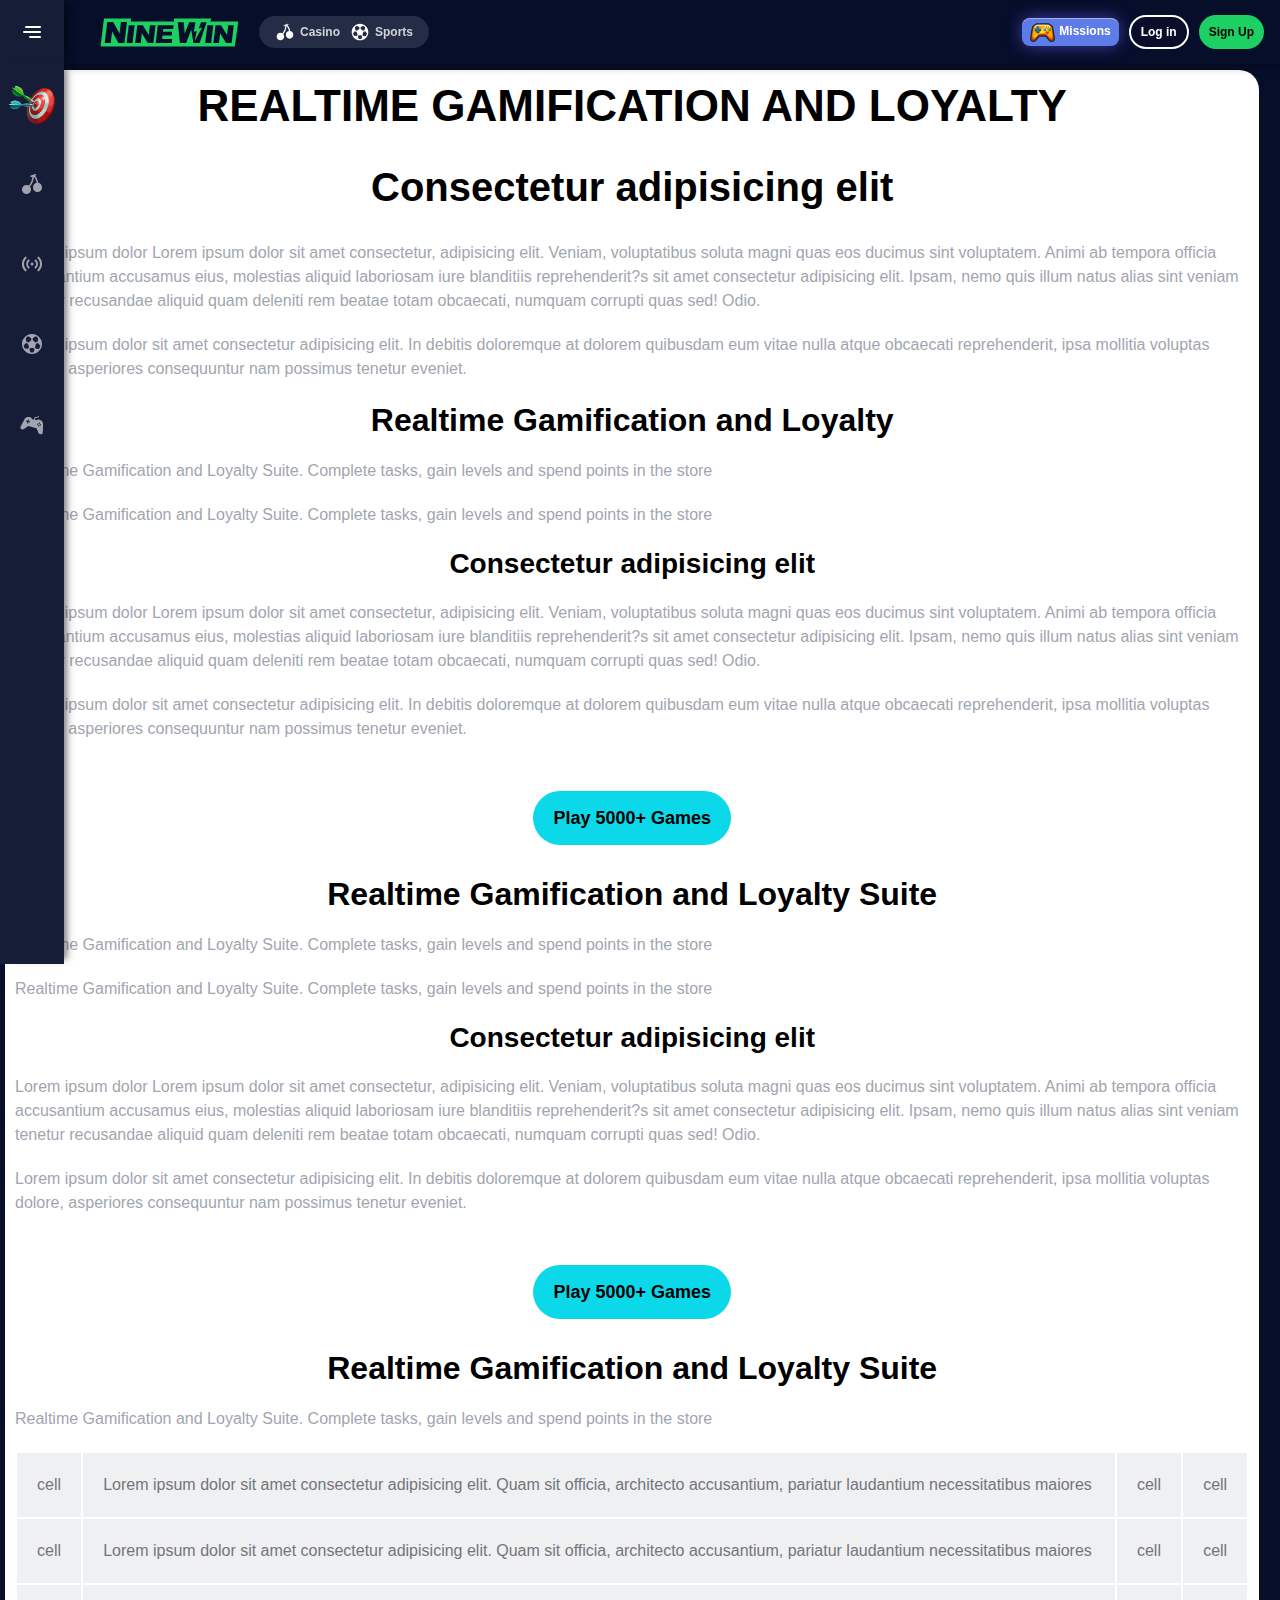
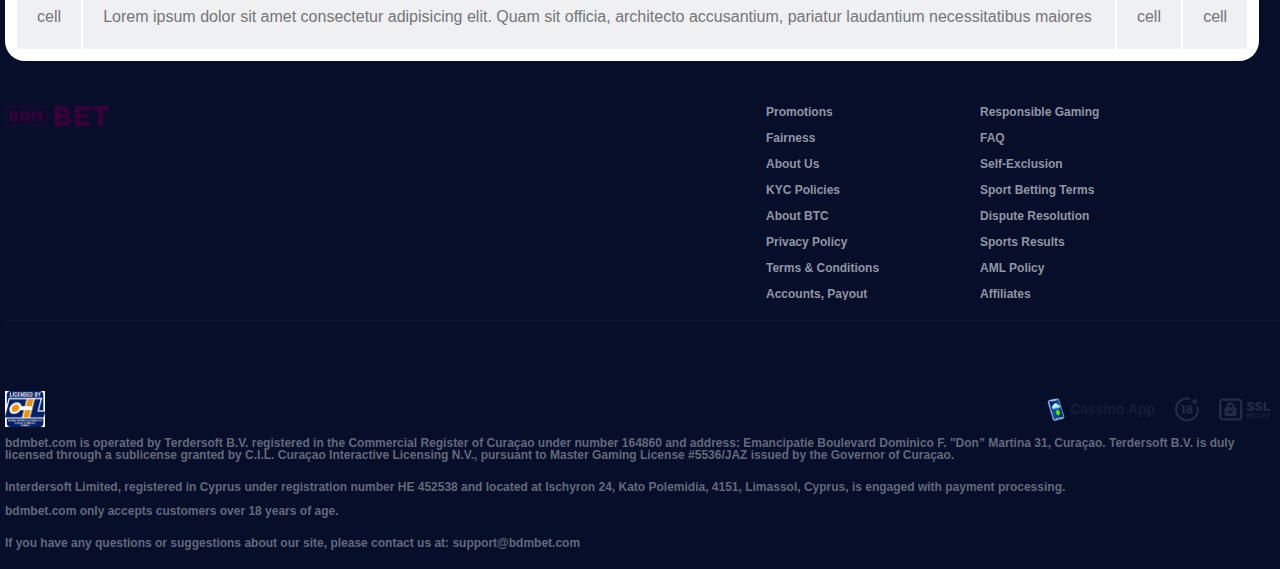
==== about.html @ 76a0ae15 "first commit" ====
<!DOCTYPE html>
<html lang="en">

<head>
    <meta charset="UTF-8">
    <meta name="viewport" content="width=device-width, initial-scale=1.0">
    <title>ninewin</title>
    <link rel="stylesheet" href="style/reset.css">
    <link rel="stylesheet" href="style/style.css">
</head>

<body>
    <header class="header">
        <div class="header__nav-sidebar" id="toggleButton">
            <svg width="24" viewBox="0 0 24 24" fill="none" xmlns="http://www.w3.org/2000/svg" class="m-icon">
                <path fill-rule="white" clip-rule="evenodd"
                    d="M5 7a1 1 0 0 1 1-1h14a1 1 0 1 1 0 2H6a1 1 0 0 1-1-1m-2 5a1 1 0 0 1 1-1h16a1 1 0 1 1 0 2H4a1 1 0 0 1-1-1m7 4a1 1 0 1 0 0 2h10a1 1 0 1 0 0-2z"
                    fill="white"></path>
            </svg>
        </div>
        <div class="header__left">
            <div class="header__logo-header">
                <a href="/"> <img src="./img/logo.svg" alt="logo" class="logo">
                    <svg width="27" height="25" viewBox="0 0 27 25" fill="none" xmlns="http://www.w3.org/2000/svg"
                        class="mob-logo">
                        <path
                            d="M4.72873 24.9984C5.78246 24.9984 6.6446 24.711 7.32387 24.1275C7.99442 23.5527 8.33406 22.8735 8.33406 22.1071C8.33406 21.7675 8.2731 21.4627 8.14247 21.184C8.01184 20.9054 7.87251 20.6789 7.71576 20.5222C7.55901 20.3567 7.38483 20.2174 7.17582 20.0955C6.97553 19.9648 6.83619 19.8865 6.75782 19.8516C6.67073 19.8168 6.60977 19.7907 6.56623 19.7732L6.69685 19.7036C6.78394 19.6513 6.89716 19.5817 7.01907 19.4684C7.14099 19.3639 7.26291 19.2333 7.38483 19.0853C7.50675 18.9372 7.61996 18.7456 7.70704 18.5018C7.79413 18.2492 7.83768 17.988 7.83768 17.718C7.83768 17.0126 7.52417 16.403 6.90586 15.8892C6.27885 15.3667 5.46025 15.1055 4.45006 15.1055H0V24.9984H4.72873ZM2.68222 22.8822V20.9053H4.51972C4.83322 20.9053 5.08578 20.9924 5.28607 21.184C5.47766 21.3756 5.58216 21.6107 5.58216 21.8894C5.58216 22.1768 5.47766 22.4119 5.28607 22.5948C5.08578 22.7864 4.83322 22.8822 4.51972 22.8822H2.68222ZM4.16268 17.2303C4.44135 17.2303 4.66776 17.3087 4.83322 17.4655C4.99869 17.6135 5.08578 17.8225 5.08578 18.0751C5.08578 18.3276 4.99869 18.5366 4.83322 18.6934C4.66776 18.8414 4.44135 18.9198 4.16268 18.9198H2.68222V17.2303H4.16268ZM12.7144 22.7341V21.0447H16.5288V18.9198H12.7144V17.3697H17.6609V15.1055H10.0322V24.9984H17.8002V22.7341H12.7144ZM18.645 15.1055V17.509H21.3969V24.9984H24.0878V17.509H26.8484V15.1055H18.645Z"
                            fill="white" />
                        <path fill-rule="evenodd" clip-rule="evenodd"
                            d="M2.73428 1H24.105C25.3939 1 26.4389 2.05372 26.4389 3.33388V10.5358C26.4389 11.816 25.3939 12.861 24.105 12.861H2.73428C1.45413 12.861 0.400391 11.816 0.400391 10.5358V3.33388C0.400391 2.05372 1.45413 1 2.73428 1Z"
                            stroke="white" stroke-width="0.719908" stroke-miterlimit="22.9256" />
                        <path
                            d="M6.07844 10.205C6.77512 10.205 7.34117 10.0135 7.79402 9.63028C8.23815 9.2471 8.46457 8.80299 8.46457 8.28919C8.46457 8.07147 8.42103 7.87117 8.33394 7.67958C8.24686 7.4967 8.15978 7.34866 8.05528 7.24415C7.95077 7.13965 7.82885 7.04387 7.69822 6.95678C7.55889 6.87841 7.4718 6.82614 7.41954 6.80001C7.36729 6.77389 7.32376 6.75647 7.28892 6.74776L7.376 6.70423C7.43696 6.6694 7.50663 6.61715 7.59371 6.54748C7.67209 6.47782 7.75048 6.39072 7.83756 6.29493C7.91594 6.19914 7.9856 6.0685 8.04656 5.90304C8.09881 5.73757 8.13365 5.57211 8.13365 5.38924C8.13365 4.91898 7.92464 4.51839 7.51534 4.17005C7.10604 3.83042 6.56611 3.65625 5.88685 3.65625H2.94336V10.205H6.07844ZM4.71991 8.8117V7.49671H5.93039C6.1394 7.49671 6.31356 7.55766 6.44419 7.67958C6.57482 7.81021 6.63578 7.96697 6.63578 8.14985C6.63578 8.34143 6.57482 8.4982 6.44419 8.62011C6.31356 8.74203 6.1394 8.8117 5.93039 8.8117H4.71991ZM5.70396 5.06703C5.88684 5.06703 6.03489 5.11929 6.14811 5.21508C6.25261 5.31958 6.31357 5.45892 6.31357 5.62438C6.31357 5.78984 6.25261 5.92918 6.14811 6.03368C6.03489 6.12948 5.88684 6.18171 5.70396 6.18171H4.71991V5.06703H5.70396ZM9.58797 3.65625V10.205H12.1134C13.1062 10.205 13.9335 9.89155 14.5867 9.26454C15.2485 8.62881 15.5707 7.85376 15.5707 6.93066C15.5707 6.00756 15.2485 5.23249 14.5954 4.60547C13.9335 3.96975 13.1062 3.65625 12.1134 3.65625H9.58797ZM12.1134 5.2499C12.6011 5.2499 13.0104 5.40666 13.3239 5.72016C13.6374 6.03367 13.7942 6.44298 13.7942 6.93066C13.7942 7.41834 13.6287 7.81891 13.2978 8.14113C12.9582 8.45464 12.5663 8.62011 12.1134 8.62011H11.3645V5.2499H12.1134ZM20.2908 8.62011L22.1195 6.32977V10.205H23.9048V3.65625H22.3111L20.2908 6.23396L18.2878 3.65625H16.6941V10.205H18.4707V6.32977L20.2908 8.62011Z"
                            fill="white" />
                    </svg>
                </a>
            </div>
            <div class="header__logo-nav">
                <ul>
                    <li><svg width="20" viewBox="0 0 24 24" fill="none" xmlns="http://www.w3.org/2000/svg"
                            class="m-icon">
                            <path
                                d="M11 17.443C11 19.96 8.985 22 6.5 22S2 19.96 2 17.443s2.015-4.557 4.5-4.557 4.5 2.04 4.5 4.557M22 15.418c0 2.517-2.015 4.557-4.5 4.557s-4.5-2.04-4.5-4.557 2.015-4.557 4.5-4.557S22 12.9 22 15.418"
                                fill="white"></path>
                            <path fill-rule="evenodd" fill="white" clip-rule="evenodd"
                                d="M12.483 3.222a.74.74 0 0 1 .623-.202c.919.133 1.684.65 2.297 1.3s1.113 1.473 1.51 2.314c.793 1.674 1.243 3.561 1.334 4.67l-1.495.126c-.075-.916-.475-2.624-1.191-4.14-.357-.754-.775-1.425-1.243-1.92a3.6 3.6 0 0 0-.531-.469c-.04 2.003-.598 3.986-1.326 5.659-.866 1.989-2.027 3.656-2.993 4.438l-.937-1.186c.702-.568 1.74-1.99 2.558-3.865.81-1.86 1.349-4.047 1.164-6.106a.77.77 0 0 1 .23-.62"
                                fill="white"></path>
                            <path fill-rule="evenodd" clip-rule="evenodd"
                                d="M16.212 2.52a.76.76 0 0 1-.475.96L11.237 5a.75.75 0 0 1-.948-.481.76.76 0 0 1 .474-.96l4.5-1.52a.75.75 0 0 1 .949.48"
                                fill="currentColor"></path>
                        </svg>Casino</li>
                    <li><svg width="20" viewBox="0 0 24 24" fill="none" xmlns="http://www.w3.org/2000/svg"
                            class="m-icon">
                            <path
                                d="M12 2C6.477 2 2 6.477 2 12s4.477 10 10 10 10-4.477 10-10S17.523 2 12 2M8.244 4.373l3.008 1.8v2.193l-2.791 2.028-2.044-.707-.587-3.534a8.5 8.5 0 0 1 2.414-1.78m-4.623 9.066 2.327-2.327 2.04.705L9.07 15.15l-.97 1.575-3.293-.194a8.45 8.45 0 0 1-1.186-3.092m6.909 6.934-1.184-2.809.963-1.567h3.372l.912 1.581-1.04 2.78a8.6 8.6 0 0 1-3.023.015m8.362-3.397-3.024-.19-.938-1.624 1.087-3.345 2.013-.696 2.312 2.52a8.5 8.5 0 0 1-1.45 3.335m-.72-10.82-.589 3.533-2.04.705-2.791-2.028V6.172l3.002-1.8a8.5 8.5 0 0 1 2.418 1.784"
                                fill="white"></path>
                        </svg>Sports</li>
                </ul>
            </div>
        </div>
        <div class="header__buttons">
            <button class="btn-miss"><img src="./img/missions-btn.png" alt="img" width="25"><a
                    href="#">Missions</a></button>
            <button class="btn-log"><a href="#">Log in</a></button>
            <button class="btn-sign"><a href="#">Sign Up</a></button>
        </div>
    </header>
    <aside>
        <nav class="menu">
            <div class="menu__img"><img src="./img/missions.png" alt="missions" width="48"></div>
            <div class="menu__img"><svg width="24" viewBox="0 0 24 24" fill="none" xmlns="http://www.w3.org/2000/svg"
                    class="m-icon">
                    <path
                        d="M11 17.443C11 19.96 8.985 22 6.5 22S2 19.96 2 17.443s2.015-4.557 4.5-4.557 4.5 2.04 4.5 4.557M22 15.418c0 2.517-2.015 4.557-4.5 4.557s-4.5-2.04-4.5-4.557 2.015-4.557 4.5-4.557S22 12.9 22 15.418"
                        fill="#A2A5AF"></path>
                    <path fill-rule="evenodd" fill="#A2A5AF" clip-rule="evenodd"
                        d="M12.483 3.222a.74.74 0 0 1 .623-.202c.919.133 1.684.65 2.297 1.3s1.113 1.473 1.51 2.314c.793 1.674 1.243 3.561 1.334 4.67l-1.495.126c-.075-.916-.475-2.624-1.191-4.14-.357-.754-.775-1.425-1.243-1.92a3.6 3.6 0 0 0-.531-.469c-.04 2.003-.598 3.986-1.326 5.659-.866 1.989-2.027 3.656-2.993 4.438l-.937-1.186c.702-.568 1.74-1.99 2.558-3.865.81-1.86 1.349-4.047 1.164-6.106a.77.77 0 0 1 .23-.62"
                        fill="#A2A5AF"></path>
                    <path fill-rule="evenodd" clip-rule="evenodd"
                        d="M16.212 2.52a.76.76 0 0 1-.475.96L11.237 5a.75.75 0 0 1-.948-.481.76.76 0 0 1 .474-.96l4.5-1.52a.75.75 0 0 1 .949.48"
                        fill="#A2A5AF"></path>
                </svg></div>
            <div class="menu__img"><svg width="24" viewBox="0 0 24 24" fill="none" xmlns="http://www.w3.org/2000/svg"
                    class="m-icon">
                    <path
                        d="M6.343 4.938a1 1 0 0 1 0 1.415 8.003 8.003 0 0 0 0 11.317 1 1 0 1 1-1.415 1.414c-3.906-3.906-3.906-10.24 0-14.146a1 1 0 0 1 1.415 0m12.731 0c3.906 3.907 3.906 10.24 0 14.146a1 1 0 0 1-1.414-1.414 8.003 8.003 0 0 0 0-11.317 1 1 0 0 1 1.414-1.415M9.31 7.812a1 1 0 0 1 0 1.414 3.92 3.92 0 0 0 0 5.544 1 1 0 1 1-1.414 1.414 5.92 5.92 0 0 1 0-8.372 1 1 0 0 1 1.414 0m6.959 0a5.92 5.92 0 0 1 0 8.372 1 1 0 0 1-1.415-1.414 3.92 3.92 0 0 0 0-5.544 1 1 0 0 1 1.415-1.414m-4.187 2.77a1.5 1.5 0 1 1 0 3 1.5 1.5 0 0 1 0-3"
                        fill="#A2A5AF"></path>
                </svg></div>
            <div class="menu__img"><svg width="24" viewBox="0 0 24 24" fill="none" xmlns="http://www.w3.org/2000/svg"
                    class="m-icon">
                    <path
                        d="M12 2C6.477 2 2 6.477 2 12s4.477 10 10 10 10-4.477 10-10S17.523 2 12 2M8.244 4.373l3.008 1.8v2.193l-2.791 2.028-2.044-.707-.587-3.534a8.5 8.5 0 0 1 2.414-1.78m-4.623 9.066 2.327-2.327 2.04.705L9.07 15.15l-.97 1.575-3.293-.194a8.45 8.45 0 0 1-1.186-3.092m6.909 6.934-1.184-2.809.963-1.567h3.372l.912 1.581-1.04 2.78a8.6 8.6 0 0 1-3.023.015m8.362-3.397-3.024-.19-.938-1.624 1.087-3.345 2.013-.696 2.312 2.52a8.5 8.5 0 0 1-1.45 3.335m-.72-10.82-.589 3.533-2.04.705-2.791-2.028V6.172l3.002-1.8a8.5 8.5 0 0 1 2.418 1.784"
                        fill="#A2A5AF"></path>
                </svg></div>
            <div class="menu__img"><svg width="24" viewBox="0 0 24 24" fill="none" xmlns="http://www.w3.org/2000/svg"
                    class="m-icon">
                    <path fill-rule="evenodd" clip-rule="evenodd"
                        d="M4.08 7.958c-1.184 2.18-2.292 4.412-3.43 6.626a1.97 1.97 0 0 0-.114 1.545c.134.346.367.643.67.857a2.4 2.4 0 0 0 1.079.444 2.68 2.68 0 0 0 2.048-.56l3.923-2.922 8.282 2.22 1.906 4.482a2.68 2.68 0 0 0 1.493 1.51c.367.147.764.2 1.157.155.37-.036.724-.176 1.018-.404a2.02 2.02 0 0 0 .669-1.42c.146-2.49.279-4.973.336-7.466a5.83 5.83 0 0 0-.815-3.458 4.37 4.37 0 0 0-2.602-1.93 4.1 4.1 0 0 0-1.824-.066 4.4 4.4 0 0 0-1.675.66l-1.398-.374.375-1.398c.076-.267.252-.494.492-.633a1 1 0 0 1 .784-.112 1.93 1.93 0 0 0 1.483-.19c.434-.25.758-.655.903-1.135a.46.46 0 1 0-.88-.236 1.07 1.07 0 0 1-1.313.758 1.97 1.97 0 0 0-2.402 1.387l-.389 1.45-1.408-.378a4.4 4.4 0 0 0-1.12-1.41 4.1 4.1 0 0 0-1.613-.853 4.4 4.4 0 0 0-3.187.255A5.9 5.9 0 0 0 4.08 7.958m3.244 1.89L6.288 9.57a.536.536 0 0 1 .278-1.035l1.035.277.278-1.035a.514.514 0 0 1 .616-.356.525.525 0 0 1 .377.622L8.595 9.08l1.035.277a.536.536 0 0 1-.277 1.035l-1.035-.277-.278 1.035a.525.525 0 0 1-.638.351.514.514 0 0 1-.356-.617zm10.218 2.904a.675.675 0 1 1 .37-1.298.675.675 0 0 1-.37 1.298m2.165-.13a.675.675 0 1 1 1.3.37.675.675 0 0 1-1.3-.37m-1.195 1.81a.686.686 0 1 1 .355-1.324.686.686 0 0 1-.355 1.324m.206-3.418a.686.686 0 1 1 1.325.355.686.686 0 0 1-1.325-.355"
                        fill="#A2A5AF"></path>
                </svg></div>
        </nav>
        <div class="wrapper">
            <div class="burgermenu">
                <nav class="burger-list">
                    <div class="smart-box">
                        <button class="smart-item">
                            <img src="./img/menu/tournaments.webp" alt="img" class="smart-item-img">
                            Tournaments
                        </button>
                        <button class="smart-item">
                            <img src="./img/menu/loyalty.webp" alt="img" class="smart-item-img">
                            Loyalty
                        </button>
                        <button class="smart-item">
                            <img src="./img/menu/cashback.webp" alt="img" class="smart-item-img">
                            Cashback
                        </button>
                        <button class="smart-item">
                            <img src="./img/menu/wheel.webp" alt="img" class="smart-item-img">
                            Wheel
                        </button>
                        <button class="smart-item">
                            <img src="./img/menu/vipclub.webp" alt="img" class="smart-item-img">
                            VIP club
                        </button>
                        <button class="smart-item">
                            <img src="./img/menu/promotions.webp" alt="img" class="smart-item-img">
                            Promotions
                        </button>
                    </div>
                    <div class="title-box">
                        <div class="title-box__item">
                            <svg width="24" viewBox="0 0 24 24" fill="none" xmlns="http://www.w3.org/2000/svg"
                                class="m-icon">
                                <path
                                    d="M11 17.443C11 19.96 8.985 22 6.5 22S2 19.96 2 17.443s2.015-4.557 4.5-4.557 4.5 2.04 4.5 4.557M22 15.418c0 2.517-2.015 4.557-4.5 4.557s-4.5-2.04-4.5-4.557 2.015-4.557 4.5-4.557S22 12.9 22 15.418"
                                    fill="#A2A5AF"></path>
                                <path fill-rule="evenodd" fill="#A2A5AF" clip-rule="evenodd"
                                    d="M12.483 3.222a.74.74 0 0 1 .623-.202c.919.133 1.684.65 2.297 1.3s1.113 1.473 1.51 2.314c.793 1.674 1.243 3.561 1.334 4.67l-1.495.126c-.075-.916-.475-2.624-1.191-4.14-.357-.754-.775-1.425-1.243-1.92a3.6 3.6 0 0 0-.531-.469c-.04 2.003-.598 3.986-1.326 5.659-.866 1.989-2.027 3.656-2.993 4.438l-.937-1.186c.702-.568 1.74-1.99 2.558-3.865.81-1.86 1.349-4.047 1.164-6.106a.77.77 0 0 1 .23-.62"
                                    fill="#A2A5AF"></path>
                                <path fill-rule="evenodd" clip-rule="evenodd"
                                    d="M16.212 2.52a.76.76 0 0 1-.475.96L11.237 5a.75.75 0 0 1-.948-.481.76.76 0 0 1 .474-.96l4.5-1.52a.75.75 0 0 1 .949.48"
                                    fill="#A2A5AF"></path>
                            </svg>
                            <p>Casino</p>
                        </div>
                        <div class="title-box__item">
                            <svg width="24" viewBox="0 0 24 24" fill="none" xmlns="http://www.w3.org/2000/svg"
                                class="m-icon">
                                <path
                                    d="M6.343 4.938a1 1 0 0 1 0 1.415 8.003 8.003 0 0 0 0 11.317 1 1 0 1 1-1.415 1.414c-3.906-3.906-3.906-10.24 0-14.146a1 1 0 0 1 1.415 0m12.731 0c3.906 3.907 3.906 10.24 0 14.146a1 1 0 0 1-1.414-1.414 8.003 8.003 0 0 0 0-11.317 1 1 0 0 1 1.414-1.415M9.31 7.812a1 1 0 0 1 0 1.414 3.92 3.92 0 0 0 0 5.544 1 1 0 1 1-1.414 1.414 5.92 5.92 0 0 1 0-8.372 1 1 0 0 1 1.414 0m6.959 0a5.92 5.92 0 0 1 0 8.372 1 1 0 0 1-1.415-1.414 3.92 3.92 0 0 0 0-5.544 1 1 0 0 1 1.415-1.414m-4.187 2.77a1.5 1.5 0 1 1 0 3 1.5 1.5 0 0 1 0-3"
                                    fill="#A2A5AF"></path>
                            </svg>
                            <p>Live Casino</p>
                        </div>
                        <div class="title-box__item">
                            <svg width="24" viewBox="0 0 24 24" fill="none" xmlns="http://www.w3.org/2000/svg"
                                class="m-icon">
                                <path
                                    d="M12 2C6.477 2 2 6.477 2 12s4.477 10 10 10 10-4.477 10-10S17.523 2 12 2M8.244 4.373l3.008 1.8v2.193l-2.791 2.028-2.044-.707-.587-3.534a8.5 8.5 0 0 1 2.414-1.78m-4.623 9.066 2.327-2.327 2.04.705L9.07 15.15l-.97 1.575-3.293-.194a8.45 8.45 0 0 1-1.186-3.092m6.909 6.934-1.184-2.809.963-1.567h3.372l.912 1.581-1.04 2.78a8.6 8.6 0 0 1-3.023.015m8.362-3.397-3.024-.19-.938-1.624 1.087-3.345 2.013-.696 2.312 2.52a8.5 8.5 0 0 1-1.45 3.335m-.72-10.82-.589 3.533-2.04.705-2.791-2.028V6.172l3.002-1.8a8.5 8.5 0 0 1 2.418 1.784"
                                    fill="#A2A5AF"></path>
                            </svg>
                            <p>Sports</p>
                        </div>
                        <div class="title-box__item">
                            <svg width="24" viewBox="0 0 24 24" fill="none" xmlns="http://www.w3.org/2000/svg"
                                class="m-icon">
                                <path fill-rule="evenodd" clip-rule="evenodd"
                                    d="M4.08 7.958c-1.184 2.18-2.292 4.412-3.43 6.626a1.97 1.97 0 0 0-.114 1.545c.134.346.367.643.67.857a2.4 2.4 0 0 0 1.079.444 2.68 2.68 0 0 0 2.048-.56l3.923-2.922 8.282 2.22 1.906 4.482a2.68 2.68 0 0 0 1.493 1.51c.367.147.764.2 1.157.155.37-.036.724-.176 1.018-.404a2.02 2.02 0 0 0 .669-1.42c.146-2.49.279-4.973.336-7.466a5.83 5.83 0 0 0-.815-3.458 4.37 4.37 0 0 0-2.602-1.93 4.1 4.1 0 0 0-1.824-.066 4.4 4.4 0 0 0-1.675.66l-1.398-.374.375-1.398c.076-.267.252-.494.492-.633a1 1 0 0 1 .784-.112 1.93 1.93 0 0 0 1.483-.19c.434-.25.758-.655.903-1.135a.46.46 0 1 0-.88-.236 1.07 1.07 0 0 1-1.313.758 1.97 1.97 0 0 0-2.402 1.387l-.389 1.45-1.408-.378a4.4 4.4 0 0 0-1.12-1.41 4.1 4.1 0 0 0-1.613-.853 4.4 4.4 0 0 0-3.187.255A5.9 5.9 0 0 0 4.08 7.958m3.244 1.89L6.288 9.57a.536.536 0 0 1 .278-1.035l1.035.277.278-1.035a.514.514 0 0 1 .616-.356.525.525 0 0 1 .377.622L8.595 9.08l1.035.277a.536.536 0 0 1-.277 1.035l-1.035-.277-.278 1.035a.525.525 0 0 1-.638.351.514.514 0 0 1-.356-.617zm10.218 2.904a.675.675 0 1 1 .37-1.298.675.675 0 0 1-.37 1.298m2.165-.13a.675.675 0 1 1 1.3.37.675.675 0 0 1-1.3-.37m-1.195 1.81a.686.686 0 1 1 .355-1.324.686.686 0 0 1-.355 1.324m.206-3.418a.686.686 0 1 1 1.325.355.686.686 0 0 1-1.325-.355"
                                    fill="#A2A5AF"></path>
                            </svg>
                            <p>Esports</p>
                        </div>
                        <button class="burger-list__button">
                            <svg width='22' viewBox="0 0 24 24" fill="none" xmlns="http://www.w3.org/2000/svg"
                                class="m-icon">
                                <path
                                    d="M12 18.75a.75.75 0 1 0 0 1.5.75.75 0 0 0 0-1.5m5.5-8.5v-1a5.5 5.5 0 1 0-11 0v1H9a1 1 0 0 1 1 1v4a1 1 0 0 1-1 1H6.5v.25a2.25 2.25 0 0 0 2.096 2.245l.154.005h1.128a2.251 2.251 0 1 1 0 1.5H8.75a3.75 3.75 0 0 1-3.745-3.55L5 16.5V9.25a7 7 0 0 1 14 0v5a2 2 0 0 1-1.85 1.994l-.15.006h-2a1 1 0 0 1-.993-.883L14 15.25v-4a1 1 0 0 1 .883-.993L15 10.25zm-9 1.5h-2v3h2zm9 0h-2v3H17a.5.5 0 0 0 .492-.41l.008-.09z"
                                    fill="white"></path>
                            </svg>
                            Support
                        </button>
                </nav>
            </div>
            </nav>
        </div>
        </div>
    </aside>
    <main>
        <div class="wrapper-section">
            <section class="text about-section">
                <div class="text__box text-about">
                    <h1 class="text__title-h1">Realtime Gamification and Loyalty </h1>
                    <h2 class="text__title-h2">Consectetur adipisicing elit</h2>
                    <p>Lorem ipsum dolor Lorem ipsum dolor sit amet consectetur, adipisicing elit. Veniam, voluptatibus
                        soluta magni quas eos ducimus sint voluptatem. Animi ab tempora officia accusantium accusamus
                        eius, molestias aliquid laboriosam iure blanditiis reprehenderit?s sit amet consectetur
                        adipisicing elit. Ipsam, nemo quis illum natus alias sint veniam tenetur recusandae aliquid quam
                        deleniti rem beatae totam obcaecati, numquam corrupti quas sed! Odio.</p>
                    <p>Lorem ipsum dolor sit amet consectetur adipisicing elit. In debitis doloremque at dolorem
                        quibusdam eum vitae nulla atque obcaecati reprehenderit, ipsa mollitia voluptas dolore,
                        asperiores consequuntur nam possimus tenetur eveniet.</p>
                </div>
                <div class="text__box">
                    <h3 class="text__title-h3">Realtime Gamification and Loyalty </h3>
                    <p>Realtime Gamification and Loyalty Suite. Complete tasks, gain levels and spend points in the
                        store</p>
                    <p>Realtime Gamification and Loyalty Suite. Complete tasks, gain levels and spend points in the
                        store</p>
                    <h4 class="text__title-h4">Consectetur adipisicing elit</h4>
                    <p>Lorem ipsum dolor Lorem ipsum dolor sit amet consectetur, adipisicing elit. Veniam, voluptatibus
                        soluta magni quas eos ducimus sint voluptatem. Animi ab tempora officia accusantium accusamus
                        eius, molestias aliquid laboriosam iure blanditiis reprehenderit?s sit amet consectetur
                        adipisicing elit. Ipsam, nemo quis illum natus alias sint veniam tenetur recusandae aliquid quam
                        deleniti rem beatae totam obcaecati, numquam corrupti quas sed! Odio.</p>
                    <p>Lorem ipsum dolor sit amet consectetur adipisicing elit. In debitis doloremque at dolorem
                        quibusdam eum vitae nulla atque obcaecati reprehenderit, ipsa mollitia voluptas dolore,
                        asperiores consequuntur nam possimus tenetur eveniet.</p>
                    <div class="banner__box-btn ">
                        <button class="banner-btn slot-btn">Play 5000+ games</button>
                    </div>
                </div>
                <div class="text__box">
                    <h3 class="text__title-h3">Realtime Gamification and Loyalty Suite</h3>
                    <p>Realtime Gamification and Loyalty Suite. Complete tasks, gain levels and spend points in the
                        store</p>
                    <p>Realtime Gamification and Loyalty Suite. Complete tasks, gain levels and spend points in the
                        store</p>
                    <h4 class="text__title-h4">Consectetur adipisicing elit</h4>
                    <p>Lorem ipsum dolor Lorem ipsum dolor sit amet consectetur, adipisicing elit. Veniam, voluptatibus
                        soluta magni quas eos ducimus sint voluptatem. Animi ab tempora officia accusantium accusamus
                        eius, molestias aliquid laboriosam iure blanditiis reprehenderit?s sit amet consectetur
                        adipisicing elit. Ipsam, nemo quis illum natus alias sint veniam tenetur recusandae aliquid quam
                        deleniti rem beatae totam obcaecati, numquam corrupti quas sed! Odio.</p>
                    <p>Lorem ipsum dolor sit amet consectetur adipisicing elit. In debitis doloremque at dolorem
                        quibusdam eum vitae nulla atque obcaecati reprehenderit, ipsa mollitia voluptas dolore,
                        asperiores consequuntur nam possimus tenetur eveniet.</p>
                    <div class="banner__box-btn ">
                        <button class="banner-btn slot-btn">Play 5000+ games</button>
                    </div>
                    <div class="text__table">
                        <h3 class="text__title-h3">Realtime Gamification and Loyalty Suite</h3>
                        <p>Realtime Gamification and Loyalty Suite. Complete tasks, gain levels and spend points in the
                            store</p>
                        <div class="table-wrapper">
                            <table>
                                <tr>
                                    <td>cell</td>
                                    <td>Lorem ipsum dolor sit amet consectetur adipisicing elit. Quam sit officia,
                                        architecto accusantium, pariatur laudantium necessitatibus maiores </td>
                                    <td>cell</td>
                                    <td>cell</td>
                                </tr>
                                <tr>
                                    <td>cell</td>
                                    <td>Lorem ipsum dolor sit amet consectetur adipisicing elit. Quam sit officia,
                                        architecto accusantium, pariatur laudantium necessitatibus maiores </td>
                                    <td>cell</td>
                                    <td>cell</td>
                                </tr>
                                <tr>
                                    <td>cell</td>
                                    <td>Lorem ipsum dolor sit amet consectetur adipisicing elit. Quam sit officia,
                                        architecto accusantium, pariatur laudantium necessitatibus maiores </td>
                                    <td>cell</td>
                                    <td>cell</td>
                                </tr>
                            </table>
                        </div>
                    </div>
                </div>
            </section>
        </div>
    </main>
    <footer class="footer">
        <div class="footer__bottom">
            <div class="footer-social">
                <svg width="104" height="20" viewBox="0 0 104 20" fill="none" xmlns="http://www.w3.org/2000/svg">
                    <path
                        d="M12.7849 11.4498L12.7902 11.4621L12.796 11.4741C12.8833 11.6566 12.9335 11.8794 12.9335 12.1279C12.9335 12.6926 12.6954 13.2045 12.1237 13.6952C11.577 14.1645 10.8474 14.4237 9.88942 14.4237H5.67803V5.61882H9.59079C10.5303 5.61882 11.2067 5.85587 11.6961 6.25844C12.2119 6.6963 12.4176 7.13945 12.4176 7.63096C12.4176 7.83374 12.3871 8.02277 12.3239 8.19323C12.2489 8.39594 12.1763 8.52199 12.1188 8.5954C11.9819 8.74524 11.8902 8.84502 11.804 8.92126C11.7632 8.9573 11.7255 8.98607 11.6945 9.00697C11.6615 9.02912 11.6452 9.03633 11.6471 9.03551L11.5902 9.05975L11.5387 9.09391L11.4166 9.17494L10.2603 9.9418L11.5772 10.3785C11.5771 10.3785 11.58 10.3795 11.5859 10.3817C11.5916 10.3839 11.5993 10.3869 11.6087 10.3908C11.6275 10.3987 11.6516 10.4095 11.6791 10.4232L11.7219 10.4445L11.7595 10.457C11.7615 10.458 11.7813 10.4667 11.8233 10.49C11.8769 10.5198 11.9497 10.564 12.041 10.6245L12.0492 10.63L12.0576 10.6352C12.223 10.738 12.3599 10.8522 12.4945 10.9861C12.5815 11.0726 12.6874 11.2233 12.7849 11.4498ZM7.09667 12.9247V13.5999H7.77189H9.67224C10.1236 13.5999 10.5693 13.4606 10.919 13.1359L10.9275 13.128L10.9357 13.1198C11.2566 12.8006 11.4469 12.389 11.4469 11.9119C11.4469 11.4165 11.2529 11.0195 10.9357 10.7039L10.9275 10.6957L10.919 10.6878C10.5693 10.3631 10.1235 10.2238 9.67224 10.2238H7.77189H7.09667V10.899V12.9247ZM10.4742 6.88222L10.4647 6.87271L10.4547 6.86358C10.1143 6.55095 9.69755 6.45609 9.30574 6.45609H7.77189H7.09667V7.13131V8.85987V9.53509H7.77189H9.30574C9.7249 9.53509 10.1168 9.41288 10.4329 9.14683L10.4543 9.12875L10.4742 9.10895C10.765 8.81967 10.9311 8.43116 10.9311 7.99561C10.9311 7.56009 10.765 7.17153 10.4742 6.88222ZM22.695 6.90064L22.695 6.90066L22.6984 6.90387C23.5822 7.74799 24.0233 8.7731 24.0233 10.0213C24.0233 11.2671 23.5837 12.2933 22.6983 13.1521C21.8045 13.993 20.6869 14.4237 19.2961 14.4237H16.0349V5.61882H19.2961C20.7036 5.61882 21.8177 6.05114 22.695 6.90064ZM17.4536 12.6411V13.3163H18.1288H19.2961C20.197 13.3163 20.9746 12.9872 21.612 12.3698C22.2641 11.7382 22.5911 10.9398 22.5911 10.0213C22.5911 9.1083 22.2906 8.29367 21.6591 7.66546C21.0292 7.03872 20.2264 6.73967 19.2961 6.73967H18.1288H17.4536V7.41489V12.6411ZM28.5299 9.07594V14.4237H27.1112V5.61882H28.5915L31.5244 9.35763L32.0556 10.0349L32.5869 9.35763L35.5197 5.61882H37V14.4237H35.5814V9.07594V7.1502L34.3788 8.65428L32.0556 11.5598L29.7325 8.65428L28.5299 7.15021V9.07594Z"
                        fill="#37003C" stroke="#37003C" stroke-width="1.35044" />
                    <path
                        d="M65.8139 12.2902L65.1993 12.5697C65.4168 13.0481 65.5324 13.5604 65.5324 14.1403C65.5324 15.4753 64.9545 16.6615 63.7065 17.7316C62.4776 18.7721 60.89 19.326 58.8777 19.326H49.9426V0.67644H58.3076C60.2547 0.67644 61.758 1.17166 62.8702 2.09969L62.8702 2.0997L62.8735 2.10243C64.0033 3.03305 64.5143 4.09339 64.5143 5.28144C64.5143 5.76602 64.4436 6.19615 64.287 6.60793L64.2841 6.61548L64.2814 6.6231C64.1179 7.08608 63.9488 7.4014 63.7702 7.60719C63.5233 7.89159 63.3004 8.12436 63.0862 8.31378C62.8951 8.48277 62.712 8.60381 62.5542 8.70115L62.3098 8.82275L60.9996 9.4745L62.3457 10.0484C62.379 10.0626 62.4122 10.0758 62.4399 10.0867C62.4468 10.0894 62.4533 10.0919 62.4597 10.0944C62.4814 10.103 62.501 10.1107 62.5225 10.1193C62.5751 10.1405 62.6291 10.1637 62.6898 10.1939L62.7106 10.2042L62.732 10.2131C62.8395 10.2576 63.0982 10.394 63.4993 10.6468C63.8709 10.8809 64.1924 11.1315 64.4729 11.4221L64.4728 11.4222L64.4826 11.4319C64.713 11.6612 64.9575 12.038 65.1993 12.5697L65.8139 12.2902ZM54.0488 15.7203V16.3955H54.7241H58.4433C59.2165 16.3955 59.9277 16.1635 60.4722 15.6265C61.0164 15.1172 61.2904 14.4657 61.2904 13.7082C61.2904 12.9615 61.0146 12.311 60.4722 11.8033C59.9277 11.2664 59.2165 11.0343 58.4433 11.0343H54.7241H54.0488V11.7095V15.7203ZM59.5612 4.26646L59.556 4.26151L59.5507 4.25667C59.0561 3.80397 58.4294 3.62039 57.7375 3.62039H54.7241H54.0488V4.29561V7.71221V8.38743H54.7241H57.7375C58.4436 8.38743 59.0647 8.18249 59.5507 7.73764C60.0535 7.27747 60.2723 6.66514 60.2723 5.99717C60.2723 5.32009 60.0481 4.73149 59.5612 4.26646ZM74.4233 15.4233V16.0985H75.0985H84.753V19.326H70.317V0.67644H84.4816V3.90397H75.0985H74.4233V4.57919V7.71221V8.38743H75.0985H82.174V11.3314H75.0985H74.4233V12.0066V15.4233ZM93.4334 4.86281V4.18759H92.7582H87.8274V0.67644H103.132V4.18759H98.2013H97.5261V4.86281V19.326H93.4334V4.86281Z"
                        fill="#37003C" stroke="#37003C" stroke-width="1.35044" />
                    <path fill-rule="evenodd" clip-rule="evenodd"
                        d="M4.67697 0.824951H38.001C39.9963 0.824951 41.6252 2.44551 41.6252 4.44416V15.6123C41.6252 17.5974 39.9963 19.218 38.001 19.218H4.67697C2.68161 19.218 1.05273 17.5974 1.05273 15.6123V4.44416C1.05273 2.44551 2.68161 0.824951 4.67697 0.824951Z"
                        stroke="#37003C" stroke-width="0.837272" stroke-miterlimit="22.9256" />
                </svg>
                <!-- <div class="link">
                    <p>Follow us</p>
                    <div class="icon">
                        <button><img src="./img/icon/social/fb.svg" alt="fb" width="16.67"></button>
                        <button><img src="./img/icon/social/inst.svg" alt="inst" width="16.67"></button>
                        <button><img src="./img/icon/social/telegram.svg" alt="teleg" width="16.67"></button>
                        <button><img src="./img/icon/social/x.svg" alt="x" width="16.67"></button>
                    </div>
                </div> -->
            </div>
            <div class="footer-link">
                <a href="#">Promotions</a>
                <a href="#">Responsible Gaming</a>
                <a href="#">Fairness </a>
                <a href="#">FAQ</a>
                <a href="about.html">About Us</a>
                <a href="#">Self-Exclusion</a>
                <a href="#">KYC Policies</a>
                <a href="#">Sport Betting Terms</a>
                <a href="#">About BTC</a>
                <a href="#">Dispute Resolution</a>
                <a href="#">Privacy Policy</a>
                <a href="#">Sports Results</a>
                <a href="#">Terms & Conditions</a>
                <a href="#">AML Policy</a>
                <a href="#">Accounts, Payout</a>
                <a href="#">Affiliates</a>
            </div>
        </div>
        <hr>
        <div class="footer__top">
            <div class="footer__top-img">
                <img src="./img/footer/curacao-cil.jpg" alt="img" width="40" height="36">
                <div class="app">
                    <div>
                        <img src="./img/footer/appButton-icon.png" alt="img" width="28">
                        <p>Cassino App</p>
                    </div>
                    <svg width="24" height="25" viewBox="0 0 24 25" fill="none" xmlns="http://www.w3.org/2000/svg">
                        <path
                            d="M21.3729 9.32544C21.7185 10.3453 21.8937 11.412 21.8937 12.5C21.8937 17.9553 17.4554 22.3935 12 22.3935C6.54463 22.3935 2.10625 17.9553 2.10625 12.5C2.10625 7.04457 6.54455 2.60645 12 2.60645C13.0881 2.60645 14.1548 2.7816 15.1746 3.1273V0.925611C14.1445 0.643257 13.0807 0.5 12 0.5C5.38323 0.5 0 5.88319 0 12.5C0 19.1168 5.38323 24.5 12 24.5C18.6168 24.5 24 19.1168 24 12.5C24 11.4194 23.8568 10.3555 23.5745 9.32544H21.3729Z"
                            fill="#252C45" />
                        <path fill-rule="evenodd" clip-rule="evenodd"
                            d="M16.3503 12.1356C16.9884 11.7875 17.3713 11.1609 17.3713 10.4531C17.3713 9.11873 16.2458 8.2717 14.4589 8.2717C12.6952 8.2717 11.558 9.09545 11.558 10.3951C11.558 11.1029 11.9989 11.7526 12.6835 12.1356C11.7437 12.5068 11.1403 13.2959 11.1403 14.2243C11.1403 15.663 12.4399 16.5797 14.4705 16.5797C16.501 16.5797 17.8006 15.6514 17.8006 14.1894C17.8006 13.2843 17.2436 12.5068 16.3503 12.1356ZM14.4705 15.083C13.577 15.083 13.0896 14.7001 13.0896 14.0154C13.0896 13.3424 13.577 12.9594 14.4705 12.9594C15.3639 12.9594 15.8629 13.3425 15.8629 14.0154C15.8629 14.7117 15.3639 15.083 14.4705 15.083ZM14.4705 11.4742C13.7163 11.4742 13.2986 11.1494 13.2986 10.5691C13.2986 9.9659 13.7162 9.62934 14.4705 9.62934C15.2247 9.62934 15.6424 9.9659 15.6424 10.5691C15.6424 11.1494 15.2247 11.4742 14.4705 11.4742Z"
                            fill="#252C45" />
                        <path d="M7.54498 10.0117V16.4865H9.61042V8.35243H6.04818V10.0117H7.54498Z" fill="#252C45" />
                        <path
                            d="M20.642 1.41146V3.69793H22.9283V5.34195H20.642V7.62835H18.9978V5.34195H16.725V3.69793H18.9978V1.41146H20.642Z"
                            fill="#252C45" />
                    </svg>
                    <svg width="51" height="23" viewBox="0 0 51 23" fill="none" xmlns="http://www.w3.org/2000/svg">
                        <path fill-rule="evenodd" clip-rule="evenodd"
                            d="M5.46978 10.9713C5.46978 9.99925 6.27095 9.21127 7.25925 9.21127H7.39683C7.39683 8.31962 7.50649 7.16586 8.07545 6.20605C8.70168 5.14961 9.80154 4.46619 11.41 4.46619C13.0124 4.46619 14.1302 5.14249 14.7886 6.17807C15.3968 7.13469 15.5456 8.28946 15.5456 9.21127H15.6832C16.6715 9.21127 17.4727 9.99925 17.4727 10.9713V16.3052C17.4727 17.2772 16.6715 18.0652 15.6832 18.0652H7.25925C6.27095 18.0652 5.46978 17.2772 5.46978 16.3052V10.9713ZM13.3983 9.21127H9.54419C9.5442 8.42607 9.65462 7.7353 9.93056 7.26979C10.1492 6.90089 10.5191 6.57819 11.41 6.57819C12.3069 6.57819 12.7201 6.90801 12.9678 7.29777C13.2658 7.76648 13.3983 8.45622 13.3983 9.21127ZM14.3636 12.0358L13.8369 11.5291C13.7647 11.4596 13.677 11.4248 13.5737 11.4248C13.4705 11.4248 13.3825 11.4596 13.3104 11.5291L10.7703 13.9775L9.63216 12.8781C9.55975 12.8086 9.47201 12.7738 9.36876 12.7738C9.26552 12.7738 9.17778 12.8086 9.10542 12.8781L8.57886 13.3848C8.50669 13.4545 8.47051 13.5389 8.47051 13.6383C8.47051 13.7377 8.50669 13.8223 8.57886 13.8918L10.5072 15.7475C10.5794 15.8172 10.6671 15.8518 10.7703 15.8518C10.8736 15.8518 10.9613 15.8172 11.0337 15.7475L14.3636 12.5428C14.4358 12.4732 14.472 12.3887 14.472 12.2893C14.472 12.19 14.4358 12.1055 14.3636 12.0358Z"
                            fill="#252C45" />
                        <path fill-rule="evenodd" clip-rule="evenodd"
                            d="M0 4.02C0 2.07596 1.60235 0.5 3.57895 0.5H19.6842C21.6608 0.5 23.2632 2.07596 23.2632 4.02V18.98C23.2632 20.924 21.6608 22.5 19.6842 22.5H3.57895C1.60235 22.5 0 20.924 0 18.98V4.02ZM3.57895 2.788H19.6842C20.376 2.788 20.9368 3.33959 20.9368 4.02V18.98C20.9368 19.6604 20.376 20.212 19.6842 20.212H3.57895C2.88714 20.212 2.32632 19.6604 2.32632 18.98V4.02C2.32632 3.33959 2.88714 2.788 3.57895 2.788Z"
                            fill="#252C45" />
                        <path
                            d="M29.5515 12.6003C30.1109 12.8318 30.7814 12.9475 31.5629 12.9475C32.2868 12.9475 32.9285 12.8401 33.4879 12.6251C34.0555 12.4019 34.4956 12.0878 34.8082 11.6828C35.129 11.2695 35.2895 10.7859 35.2895 10.2321C35.2895 9.72782 35.1825 9.31038 34.9686 8.97973C34.7547 8.64082 34.4175 8.36803 33.9568 8.16138C33.5043 7.94645 32.8956 7.76873 32.1305 7.6282C31.6616 7.52901 31.2996 7.43395 31.0446 7.34302C30.7978 7.24383 30.6168 7.13636 30.5017 7.02064C30.3947 6.90491 30.3412 6.76025 30.3412 6.58666C30.3412 6.33041 30.44 6.13615 30.6374 6.00389C30.8348 5.87163 31.1186 5.8055 31.4888 5.8055C31.8097 5.8055 32.077 5.87163 32.2909 6.00389C32.513 6.13615 32.6488 6.29734 32.6981 6.48747C32.7475 6.56186 32.801 6.61559 32.8585 6.64866C32.9244 6.68172 33.0066 6.69825 33.1053 6.69825H34.7342C34.8082 6.69825 34.8699 6.67346 34.9193 6.62386C34.9686 6.57426 34.9933 6.51226 34.9933 6.43787C34.9769 6.07416 34.8288 5.70631 34.5491 5.33433C34.2776 4.95408 33.8786 4.63997 33.3521 4.39198C32.8256 4.14399 32.2045 4.02 31.4888 4.02C30.7978 4.02 30.1932 4.13159 29.6749 4.35478C29.1566 4.57797 28.7577 4.88795 28.478 5.28473C28.1983 5.68151 28.0584 6.13202 28.0584 6.63626C28.0584 7.38022 28.3011 7.95472 28.7864 8.35977C29.28 8.75654 30.0204 9.05826 31.0076 9.26492C31.5423 9.38064 31.9454 9.48397 32.2169 9.5749C32.4884 9.66583 32.6858 9.76915 32.8092 9.88488C32.9408 10.0006 33.0066 10.1494 33.0066 10.3313C33.0066 10.5875 32.8832 10.79 32.6364 10.9388C32.3896 11.0876 32.0318 11.162 31.5629 11.162C31.168 11.162 30.8513 11.0918 30.6127 10.9512C30.3742 10.8107 30.2014 10.633 30.0945 10.4181C30.0286 10.3437 29.9628 10.2899 29.897 10.2569C29.8394 10.2155 29.7613 10.1949 29.6626 10.1949H28.1078C28.0337 10.1949 27.9679 10.2238 27.9103 10.2817C27.861 10.3313 27.8363 10.3891 27.8363 10.4553C27.8527 10.9016 28.0008 11.3149 28.2805 11.6952C28.5684 12.0672 28.9921 12.3689 29.5515 12.6003Z"
                            fill="#252C45" />
                        <path
                            d="M37.7338 12.6003C38.2932 12.8318 38.9636 12.9475 39.7451 12.9475C40.4691 12.9475 41.1107 12.8401 41.6701 12.6251C42.2378 12.4019 42.6779 12.0878 42.9905 11.6828C43.3113 11.2695 43.4717 10.7859 43.4717 10.2321C43.4717 9.72782 43.3648 9.31038 43.1509 8.97973C42.937 8.64082 42.5997 8.36803 42.139 8.16138C41.6866 7.94645 41.0778 7.76873 40.3128 7.6282C39.8439 7.52901 39.4819 7.43395 39.2269 7.34302C38.9801 7.24383 38.7991 7.13636 38.6839 7.02064C38.577 6.90491 38.5235 6.76025 38.5235 6.58666C38.5235 6.33041 38.6222 6.13615 38.8197 6.00389C39.0171 5.87163 39.3009 5.8055 39.6711 5.8055C39.9919 5.8055 40.2593 5.87163 40.4732 6.00389C40.6953 6.13615 40.831 6.29734 40.8804 6.48747C40.9298 6.56186 40.9832 6.61559 41.0408 6.64866C41.1066 6.68172 41.1889 6.69825 41.2876 6.69825H42.9164C42.9905 6.69825 43.0522 6.67346 43.1015 6.62386C43.1509 6.57426 43.1756 6.51226 43.1756 6.43787C43.1591 6.07416 43.0111 5.70631 42.7313 5.33433C42.4599 4.95408 42.0609 4.63997 41.5344 4.39198C41.0079 4.14399 40.3868 4.02 39.6711 4.02C38.9801 4.02 38.3754 4.13159 37.8572 4.35478C37.3389 4.57797 36.9399 4.88795 36.6602 5.28473C36.3805 5.68151 36.2407 6.13202 36.2407 6.63626C36.2407 7.38022 36.4834 7.95472 36.9687 8.35977C37.4623 8.75654 38.2027 9.05826 39.1899 9.26492C39.7246 9.38064 40.1277 9.48397 40.3992 9.5749C40.6706 9.66583 40.8681 9.76915 40.9915 9.88488C41.1231 10.0006 41.1889 10.1494 41.1889 10.3313C41.1889 10.5875 41.0655 10.79 40.8187 10.9388C40.5719 11.0876 40.2141 11.162 39.7451 11.162C39.3503 11.162 39.0336 11.0918 38.795 10.9512C38.5564 10.8107 38.3837 10.633 38.2767 10.4181C38.2109 10.3437 38.1451 10.2899 38.0793 10.2569C38.0217 10.2155 37.9436 10.1949 37.8448 10.1949H36.29C36.216 10.1949 36.1502 10.2238 36.0926 10.2817C36.0432 10.3313 36.0186 10.3891 36.0186 10.4553C36.035 10.9016 36.1831 11.3149 36.4628 11.6952C36.7507 12.0672 37.1744 12.3689 37.7338 12.6003Z"
                            fill="#252C45" />
                        <path
                            d="M45.0153 12.8235C44.933 12.8235 44.859 12.7946 44.7931 12.7367C44.7355 12.6706 44.7068 12.5962 44.7068 12.5135V4.45398C44.7068 4.36305 44.7355 4.28865 44.7931 4.23079C44.859 4.17292 44.933 4.14399 45.0153 4.14399H46.6441C46.7346 4.14399 46.8086 4.17292 46.8662 4.23079C46.9238 4.28865 46.9526 4.36305 46.9526 4.45398V10.9512H50.6915C50.782 10.9512 50.856 10.9843 50.9136 11.0504C50.9712 11.1083 51 11.1827 51 11.2736V12.5135C51 12.5962 50.9712 12.6706 50.9136 12.7367C50.856 12.7946 50.782 12.8235 50.6915 12.8235H45.0153Z"
                            fill="#252C45" />
                        <path
                            d="M29.4027 19.86C29.0613 19.86 28.7651 19.8063 28.5142 19.6988C28.2674 19.5913 28.0782 19.4508 27.9466 19.2772C27.815 19.0995 27.7451 18.9094 27.7368 18.7069C27.7368 18.6738 27.7492 18.6449 27.7739 18.6201C27.8027 18.5911 27.8356 18.5767 27.8726 18.5767H28.1872C28.2654 18.5767 28.3189 18.618 28.3477 18.7007C28.3847 18.8743 28.4896 19.023 28.6623 19.147C28.8392 19.271 29.086 19.333 29.4027 19.333C29.7441 19.333 30.0012 19.2731 30.1739 19.1532C30.3467 19.0292 30.4331 18.8577 30.4331 18.6387C30.4331 18.4981 30.3899 18.3845 30.3035 18.2977C30.2212 18.2109 30.0978 18.1344 29.9333 18.0683C29.7688 18.0022 29.522 17.9195 29.1929 17.8203C28.8721 17.7294 28.6171 17.6322 28.4279 17.5289C28.2387 17.4256 28.0968 17.2975 28.0021 17.1445C27.9075 16.9916 27.8602 16.7994 27.8602 16.568C27.8602 16.3448 27.9199 16.1443 28.0392 15.9666C28.1626 15.7889 28.3374 15.6504 28.5636 15.5512C28.7898 15.4479 29.0592 15.3962 29.3718 15.3962C29.6927 15.3962 29.9683 15.4541 30.1986 15.5698C30.4289 15.6814 30.6038 15.824 30.723 15.9976C30.8423 16.1712 30.9061 16.3448 30.9143 16.5184C30.9143 16.5514 30.902 16.5804 30.8773 16.6052C30.8567 16.63 30.8259 16.6424 30.7847 16.6424H30.4577C30.3714 16.6424 30.3179 16.6031 30.2973 16.5246C30.2726 16.351 30.176 16.2084 30.0073 16.0968C29.8387 15.9811 29.6269 15.9232 29.3718 15.9232C29.0921 15.9232 28.8721 15.9769 28.7117 16.0844C28.5513 16.1919 28.4711 16.351 28.4711 16.5618C28.4711 16.7023 28.5081 16.818 28.5821 16.909C28.6603 16.9999 28.7775 17.0805 28.9338 17.1507C29.0901 17.2169 29.3184 17.2933 29.6186 17.3801C29.9683 17.4752 30.2439 17.5744 30.4454 17.6777C30.647 17.7769 30.7971 17.903 30.8958 18.0559C30.9945 18.2047 31.0439 18.3948 31.0439 18.6263C31.0439 19.0106 30.8958 19.3124 30.5996 19.5314C30.3035 19.7505 29.9045 19.86 29.4027 19.86Z"
                            fill="#252C45" />
                        <path
                            d="M31.9945 19.798C31.9533 19.798 31.9184 19.7856 31.8896 19.7608C31.8649 19.7319 31.8526 19.6967 31.8526 19.6554V15.607C31.8526 15.5616 31.8649 15.5264 31.8896 15.5016C31.9184 15.4727 31.9533 15.4582 31.9945 15.4582H34.5426C34.5837 15.4582 34.6166 15.4727 34.6413 15.5016C34.6701 15.5264 34.6845 15.5616 34.6845 15.607V15.8426C34.6845 15.8839 34.6722 15.9191 34.6475 15.948C34.6228 15.9728 34.5879 15.9852 34.5426 15.9852H32.4449V17.3429H34.4069C34.448 17.3429 34.4809 17.3574 34.5056 17.3863C34.5344 17.4111 34.5488 17.4463 34.5488 17.4917V17.7211C34.5488 17.7624 34.5344 17.7976 34.5056 17.8265C34.4809 17.8513 34.448 17.8637 34.4069 17.8637H32.4449V19.271H34.592C34.6372 19.271 34.6722 19.2834 34.6969 19.3082C34.7215 19.333 34.7339 19.3682 34.7339 19.4136V19.6554C34.7339 19.6967 34.7195 19.7319 34.6907 19.7608C34.666 19.7856 34.6331 19.798 34.592 19.798H31.9945Z"
                            fill="#252C45" />
                        <path
                            d="M35.8482 19.4136C36.1361 19.7112 36.5557 19.86 37.1069 19.86C37.4729 19.86 37.7835 19.7959 38.0385 19.6678C38.2935 19.5355 38.4868 19.364 38.6185 19.1532C38.7501 18.9424 38.8221 18.7151 38.8344 18.4713C38.8385 18.4341 38.8262 18.4051 38.7974 18.3845C38.7727 18.3597 38.7419 18.3473 38.7048 18.3473H38.3655C38.3244 18.3473 38.2915 18.3576 38.2668 18.3783C38.2421 18.3989 38.2236 18.4361 38.2113 18.4899C38.1454 18.7999 38.02 19.0189 37.8349 19.147C37.6539 19.271 37.4112 19.333 37.1069 19.333C36.3994 19.333 36.0333 18.9383 36.0086 18.1489C36.0045 18.029 36.0025 17.8534 36.0025 17.6219C36.0025 17.3905 36.0045 17.2189 36.0086 17.1073C36.0333 16.3179 36.3994 15.9232 37.1069 15.9232C37.4112 15.9232 37.6539 15.9873 37.8349 16.1154C38.0159 16.2394 38.1413 16.4564 38.2113 16.7664C38.2318 16.8614 38.2832 16.909 38.3655 16.909H38.7048C38.7377 16.909 38.7665 16.8986 38.7912 16.878C38.82 16.8532 38.8344 16.8242 38.8344 16.7912V16.7788C38.8221 16.539 38.7501 16.3138 38.6185 16.103C38.4868 15.8922 38.2935 15.7228 38.0385 15.5946C37.7835 15.4624 37.4729 15.3962 37.1069 15.3962C36.5598 15.3962 36.1423 15.5471 35.8544 15.8488C35.5665 16.1464 35.4122 16.5556 35.3916 17.0763C35.3875 17.1921 35.3855 17.3781 35.3855 17.6343C35.3855 17.8864 35.3875 18.0683 35.3916 18.1799C35.4122 18.7048 35.5644 19.116 35.8482 19.4136Z"
                            fill="#252C45" />
                        <path
                            d="M41.2901 19.86C40.7595 19.86 40.3482 19.7174 40.0561 19.4322C39.7682 19.1429 39.6242 18.7069 39.6242 18.1241V15.607C39.6242 15.5616 39.6366 15.5264 39.6613 15.5016C39.6901 15.4727 39.725 15.4582 39.7662 15.4582H40.0808C40.1261 15.4582 40.161 15.4727 40.1857 15.5016C40.2145 15.5264 40.2289 15.5616 40.2289 15.607V18.1365C40.2289 18.5333 40.3214 18.8309 40.5065 19.0292C40.6916 19.2276 40.9528 19.3268 41.2901 19.3268C41.6274 19.3268 41.8886 19.2276 42.0737 19.0292C42.2588 18.8309 42.3513 18.5333 42.3513 18.1365V15.607C42.3513 15.5616 42.3637 15.5264 42.3883 15.5016C42.4171 15.4727 42.4521 15.4582 42.4932 15.4582H42.8141C42.8552 15.4582 42.8881 15.4727 42.9128 15.5016C42.9416 15.5306 42.956 15.5657 42.956 15.607V18.1241C42.956 18.7069 42.8099 19.1429 42.5179 19.4322C42.23 19.7174 41.8207 19.86 41.2901 19.86Z"
                            fill="#252C45" />
                        <path fill-rule="evenodd" clip-rule="evenodd"
                            d="M44.0244 19.7608C44.0532 19.7856 44.0882 19.798 44.1293 19.798H44.444C44.4851 19.798 44.5201 19.7856 44.5488 19.7608C44.5776 19.7319 44.592 19.6967 44.592 19.6554V18.0559H45.6717L46.5664 19.6306C46.5952 19.6843 46.626 19.7257 46.6589 19.7546C46.6959 19.7835 46.7453 19.798 46.807 19.798H47.1032C47.1361 19.798 47.1649 19.7856 47.1895 19.7608C47.2183 19.736 47.2327 19.7071 47.2327 19.674C47.2327 19.6533 47.2266 19.6306 47.2142 19.6058L46.2641 17.9567C46.5438 17.8782 46.7597 17.7376 46.9119 17.5351C47.0682 17.3326 47.1463 17.0743 47.1463 16.7602C47.1463 16.3386 47.0127 16.0162 46.7453 15.793C46.4779 15.5698 46.1078 15.4582 45.6347 15.4582H44.1293C44.0882 15.4582 44.0532 15.4727 44.0244 15.5016C43.9997 15.5264 43.9874 15.5616 43.9874 15.607V19.6554C43.9874 19.6967 43.9997 19.7319 44.0244 19.7608ZM46.5294 16.754C46.5294 17.2706 46.2229 17.5289 45.6101 17.5289H44.592V15.979H45.6101C46.2229 15.979 46.5294 16.2373 46.5294 16.754Z"
                            fill="#252C45" />
                        <path
                            d="M48.1722 19.798C48.1311 19.798 48.0961 19.7856 48.0673 19.7608C48.0427 19.7319 48.0303 19.6967 48.0303 19.6554V15.607C48.0303 15.5616 48.0427 15.5264 48.0673 15.5016C48.0961 15.4727 48.1311 15.4582 48.1722 15.4582H50.7204C50.7615 15.4582 50.7944 15.4727 50.8191 15.5016C50.8479 15.5264 50.8623 15.5616 50.8623 15.607V15.8426C50.8623 15.8839 50.8499 15.9191 50.8253 15.948C50.8006 15.9728 50.7656 15.9852 50.7204 15.9852H48.6226V17.3429H50.5846C50.6258 17.3429 50.6587 17.3574 50.6833 17.3863C50.7121 17.4111 50.7265 17.4463 50.7265 17.4917V17.7211C50.7265 17.7624 50.7121 17.7976 50.6833 17.8265C50.6587 17.8513 50.6258 17.8637 50.5846 17.8637H48.6226V19.271H50.7697C50.815 19.271 50.8499 19.2834 50.8746 19.3082C50.8993 19.333 50.9116 19.3682 50.9116 19.4136V19.6554C50.9116 19.6967 50.8972 19.7319 50.8684 19.7608C50.8438 19.7856 50.8109 19.798 50.7697 19.798H48.1722Z"
                            fill="#252C45" />
                    </svg>
                </div>
            </div>
            <div class="footer__top-copy">
                <div class='copy'>
                    <a href="#">bdmbet.com</a> is operated by Terdersoft B.V. registered in the
                    Commercial Register of Curaçao under number 164860 and address: Emancipatie Boulevard Dominico
                    F. "Don” Martina 31, Curaçao.
                    Terdersoft B.V. is duly licensed through a sublicense granted by C.I.L. Curaçao Interactive
                    Licensing N.V., pursuant to Master Gaming License #5536/JAZ issued by the Governor of Curaçao.
                </div>
                <div class="copy">Interdersoft
                    Limited, registered in Cyprus under registration number HE 452538 and located at Ischyron 24,
                    Kato Polemidia, 4151, Limassol, Cyprus, is engaged with payment processing. <br><br>

                    <a href="https://bdmbet.com">bdmbet.com</a> only accepts customers over 18 years of age.
                </div>
                <div class="copy">If you have any
                    questions or suggestions about our site, please contact us at: <a
                        href="mailto:support@bdmbet.com">support@bdmbet.com</a></div>
            </div>
        </div>
    </footer>

    <script src="https://ajax.googleapis.com/ajax/libs/jquery/3.6.0/jquery.min.js"></script>
    <script src="script/script.js"></script>
</body>

</html>
---- style/style.css ----
@font-face {
    font-family: "'Montserrat'";
    src: url(../fonts/Montserrat-Regular.ttf) format(truetype);
    font-weight: 400;
    font-display: swap;
}

@font-face {
    font-family: "'Montserrat'";
    src: url(../fonts/Montserrat-Regular.ttf) format(truetype);
    font-weight: 500;
    font-display: swap;
}

@font-face {
    font-family: "'Montserrat'";
    src: url(../fonts/Montserrat-SemiBold.ttf) format(truetype);
    font-weight: 600;
    font-display: swap;
}
@font-face {
    font-family: "'Montserrat'";
    src: url(../fonts/Montserrat-Bold.ttf) format(truetype);
    font-weight: 700;
    font-display: swap;
}
body {
    font-family: 'Montserrat',  sans-serif;
    background-color:#060E2A;
}
/* * {
    outline: 1px solid red;
  } */
h1 {
    margin: 0 0 30px;
    font-size: 44px;
    font-weight: 600;
    line-height: 1.2;
    text-align: center;
    text-transform: uppercase;
    color: black;
}
h2 {
    margin: 0 0 30px;
    font-size: 40px;
    font-weight: 600;
    line-height: 1.2;
    text-align: center;
    color: black;
}
h3 {
    margin: 0 0 16px;
    font-size: 32px;
    line-height: 1.2;
    text-align: center;
    color:black;
    font-weight: 700;
}
h4 {
    margin: 0 0 16px;
    font-size: 28px;
    line-height: 1.2;
    text-align: left;
    color:black;
    font-weight: 700;
    text-align: center;
}
p {
    margin: 20px 0;
    font-weight: 500;
    font-size: 16px;
    line-height: 1.5;
    color: #A2A5AF;
}
@media screen and (max-width: 768px) {
    h1 {
        font-size: 30px;
    }
    h2 {
        font-size: 24px;
        margin: 10px 0 10px;
    }
    h3 {
      font-size: 20px;
      text-align: center;
    }
    h4 {
        font-size: 18px;
    }
    p {
        font-size: 14px;
    }
}

/* header */

.header { 
    width: 100%;
    height: 64px;
    display: flex;
    justify-content: space-between;
    background-color: #060E2A;
    box-shadow: 0 0 1px rgba(0,0,0,.32), 0 4px 8px rgba(0,0,0,.24);
    position: fixed;
    top:0;
    z-index: 800;
    
}
.header__nav-sidebar {
    margin-right: 10px;
    width: 64px;
    height: 64px;
    display: flex;
    align-items:center;
    justify-content: center;
    cursor: pointer;
    box-shadow: 8px 0 5px -5px rgba(0,0,0,.32), 8px 0 10px -5px rgba(0,0,0,.24);
    background-color: #161D37;
}
.header__left { 
    display: flex;
    justify-content: flex-start;
    gap:20px;
    align-items:center;
    width: 40%;
    padding: 10px 26px;
}
.header__logo-header { }
.logo {
    cursor: pointer;
 }
.header__logo-nav {
    border-radius: 30px;
    background-color:#252C45;
    height: 32px;
    width: 170px;
}
.header__logo-nav ul {
    display: flex;
    align-items:center;
    justify-content: center;
    gap:10px;
}
.header__logo-nav ul li {
    display: flex;
    align-items:center;
    justify-content: center;
    font-size: 12px;
    color:#D0D2D7;
    font-weight: 600;
    height: 32px;
    cursor: pointer;
}
.header__logo-nav ul li svg {
    margin-right: 5px;
}

.header__buttons {
    margin-left: auto;
    display: flex;
    align-items:center;
    justify-content: space-between;
    gap:10px;
    padding: 10px 16px;
 }
 .btn-miss {
    align-items: center;
    background: #5D7CE8;
    border-radius: 8px;
    border: none;
    box-shadow: 0 0 16px #433ca7,inset 0 1px 0 hsla(0,0%,100%,.4);
    cursor: pointer;
    display: flex;
    gap: 4px;
    height: 28px;
    padding: 2px 8px
}
.btn-miss a {
    color: white;
    font-size: 12px;
    font-weight: 700;
    line-height: 1.6;
}
.btn-log {
    background-color: inherit;
    border-radius: 20px;
    border: 2px solid white;
    height: 34px;
    padding: 5px 10px;
}
.btn-log a {
    color: white;
    font-size: 12px;
    font-weight: 700;
    line-height: 1.6;
}
.btn-sign {
    background-color: #1DD063;
    border-radius: 20px;
    border:none;
    height: 34px;
    padding: 5px 10px;
}
.btn-sign a {
    color: black;
    font-size: 12px;
    font-weight: 700;
    line-height: 1.6;
}
.mob-logo {
    display: none;
}
@media screen and (max-width: 768px){
    .btn-miss  {
        display: none;
    }
    .header__logo-nav {
        display: none;
    }
    .logo {
        display: none;
    }
    .mob-logo {
        display: block;
    }
    .header__buttons {
        width: 100%;
        justify-content: flex-end;
    }
}
@media screen and (max-width: 423px){
    .btn-log {
        border-radius: 10px;
        display: flex;
        justify-content: center;
        align-items:center;
    }
    .btn-log a {
        font-size: 10px;
        font-weight: 500;
        line-height: 1;
    }
    .btn-sign {
        border-radius: 10px;
        display: flex;
        justify-content: center;
        align-items:center;
    }
    .btn-sign a {
        font-size: 10px;
        font-weight: 500;
        line-height: 1;
    }
}

/* nav */
aside {
    width: 64px;
    height: auto;
    position: absolute;
    top:64px;
    left:0;
    z-index: 1000;
    background-color: #161D37;
    box-shadow: 8px 0 5px -5px rgba(0,0,0,.32), 8px 0 10px -5px rgba(0,0,0,.24);
}
.menu {
    position: fixed;
    background-color: #161D37;
    width: 64px;
    height: 100%;
    box-shadow: 8px 0 5px -5px rgba(0,0,0,.32), 8px 0 10px -5px rgba(0,0,0,.24);
    top: 64px;
    left: 0;
    z-index: 1000; 
    display: flex;
    flex-direction: column;
    align-items: center;
    justify-content: flex-start;
    transition: transform 0.5s ease; 
 }
 @media (max-width: 1280px) {
   .menu {
    display: none;
   }
   aside {
    width: 0px;
  }
}
.menu.close {
    display: none;
}
.menu__img {
    width: 60px;
    height: 60px;
    display: flex;
    justify-content: center;
    align-items:center;
    margin: 10px;
    cursor: pointer;
 }
.menu__img:hover {
    background-color:#EFF0F1;
    border-radius: 10px;
}
.burgermenu.open {
    left: 0; 
}
.wrapper { 
    display: block;
    position: static;
    z-index: 902;
}
.burgermenu {
    width: 100%;
    height: 100%;
    position: fixed;
    left: -100%; 
    transition:  0.2s; 
    position: fixed;
    top: 64px;
    display: flex;
    flex-direction: column;
    align-items: flex-start;
    justify-content: flex-start;
    overflow: hidden;
    z-index: 903;
    background-color: rgba(207, 205, 213, 0.5); 
    backdrop-filter: blur(10px);
    
 }

 .burger-list {
    display: flex;
    flex-direction: column;
    align-items:flex-start;
    justify-content: flex-start;
    gap:10px;
    padding: 10px;
    width: 330px;
    height: 100%;
    background-color:#161D37;
    box-shadow: 8px 0 5px -5px rgba(0,0,0,.32), 8px 0 10px -5px rgba(0,0,0,.24);
    z-index: 900;
 }
 .smart-box {
    width: 100%;
    display: flex;
    flex-wrap: wrap;
    justify-content: space-around;
    gap:5px;
    background-color:#060E2A;
    padding: 5px;
 }
 .smart-item {
    width: 100%;
    max-width: 146px;
    height: 48px;
    display: flex;
    justify-content: flex-start;
    align-items:center;
    border:none;
    border-radius:8px;
    padding: 4px;
    cursor: pointer;
    background-color:#252C45;
    gap: 8px;
    font-weight: 600;
    font-size: 10px;
    color:black;
 }
 .smart-item-img {
    width: 40px;
 }
.title-box {
    width: 100%;
    display: flex;
    flex-direction: column;
    justify-content: space-around;
    gap:5px;
}
.title-box__item {
    display: flex;
    justify-content: flex-start;
    align-items:center;
    gap:8px;
    background-color:#ECECEC;
    padding: 8px;
    border-radius: 8px;
    cursor: pointer;
}
.title-box__item p {
    font-size: 14px;
    font-weight: 500;
}
.burger-list__button {
    display: flex;
    align-items:center;
    justify-content: center;
    background-color: #069815;
    border: none;
    font-size: 16px;
    line-height: 22px;
    font-weight: 600px;
    color:white;
    gap: 9px;
    border-radius: 20px;
    padding: 11px 17px;
    margin-top: 20px;
}
/* banner */
.wrapper-section {
    padding-right: 2%;
    overflow-x: hidden;
}


.banner {
    margin: 100px 10px 10px 80px;
    padding: 130px 30px; 
    background-image: url('../img/header-bg.webp');
    background-size:100%;
    background-position: top;
    background-repeat: no-repeat;
    width: calc(100% - 60px); 
    height: 500px;
    display: flex;
    justify-content: center;
    align-items:center;
    position: relative;
}
.banner__box {
    display: flex;
    flex-direction: column;
    padding-top: 60px;
}
.banner__box-title {
    font-size: 30px;
    color: #0BD9E9;
    font-weight: 700;
 }
.banner__box-h1 {
    font-size: 109px;
    color: #F9FAFA;
    text-transform: uppercase;
    font-weight: 900;
    text-align: center;
 }
.banner__box-content { 
    margin-bottom: 24px;
    font-size: 30px;
    line-height: 1.4;
    color: white;
    font-weight: 700;
    text-align: center;
}
.banner__box-btn { 
    display: flex;
    justify-content: center;
    align-items:center;
}
.banner-btn {
    padding: 10px 60px;
    margin-bottom: 10px;
    text-transform: capitalize;
    display: flex;
    flex-direction: column;
    align-items:center;
    justify-content: center;
    font-size: 18px;
    line-height: 24px;
    background-color:#0BD9E9;
    border:none;
    border-radius: 40px;
    color: black;
    font-weight: 700;
    font-size: 18px;
    transition: 0.3s ease;
}
.banner-btn:hover {
    transform: scale(1.2);
}
.banner-btn span {
    font-weight: 500;
    font-size: 10px;
}
@media (max-width: 1280px) {
    .banner {
        margin: 10px;
        padding: 0 30px; 
        background-size:100%;
        background-position: center;
        width: 100%;
        height: 500px;
        background-position: top;
        align-items:center;
        padding: 20px;
    }
    .banner__box {
        padding: 0;
    }
    .banner__box-title {
        font-size: 14px;
        color: #0BD9E9;
        font-weight: 700;
        text-align: center;
    }
    .banner__box-h1 {
        font-size: 50px;
    }
    .banner__box-content { 
        margin-bottom: 12px;
        font-size: 18px;
    }
}
@media (max-width: 768px) {
    .banner {
        background-image: url('../img/header-bg-mb.webp');
        background-position: top;
        height: 650px;
        margin-top:40px;
        align-items:flex-end;
        padding: 20px;
    }
    .banner__box {
        padding: 0;
    }
    .banner__box-title {
        font-size: 14px;
        color: #0BD9E9;
        font-weight: 700;
        text-align: center;
     }
    .banner__box-h1 {
        font-size: 50px;
     }
    .banner__box-content { 
        margin-bottom: 12px;
        font-size: 18px;
    }
}
@media (max-width: 468px) {
    .banner {
        background-image: url('../img/header-bg-mb.webp');
        height: 400px;
        margin: 70px 3px 5px 3px;
        align-items:flex-end;
        padding: 30px;
    }
    .banner__box {
        padding: 0;
    }
    .banner__box-title {
        font-size: 14px;
        color: #0BD9E9;
        font-weight: 700;
        text-align: center;
     }
    .banner__box-h1 {
        font-size: 50px;
     }
    .banner__box-content { 
        margin-bottom: 12px;
        font-size: 18px;
    }
}

/* atr */
.atr {
    display: flex;
    flex-direction: column;
}
.atr__welcome {
    display: flex;
    justify-content: center;
    align-items:center;
    gap:30px;
    padding-left: 4%;
}
.atr__welcome-info span  {
    display: flex;
    flex-direction: column;
    align-items:center;
    justify-content: center;
    gap:5px;
    font-size: 10px;
    color: #A2A5AF;
    margin-bottom: 8px;
    font-weight: 700;
}
.atr__welcome-info {
    font-size: 16px;
    font-weight: 700;
    text-transform: capitalize;
    font-weight: 700;
}
.pay {
    margin: 0 auto;
    display: flex;
    justify-content: space-around;
    overflow-x: auto;
    max-width: 1300px;
    width: 100%;
    padding: 20px;
    padding-left: 60px;
}
.pay img {
    width: 72px;
    height: 48px;
    margin-right: 30px;
}
@media screen and (min-width: 1100px){
    .pay {
        padding-left: 70px;
    }
}
/* slot */

.slot {
    display: flex;
    flex-direction: column;
    justify-content: center;
    width: calc(100% - 60px); 
    padding: 0px 10px 10px 90px;
    overflow: hidden;
}
.slot__box { 
    display: flex;
    justify-content: center;
    margin: 0 auto;
    padding-left: 30px;
    
}
.slot__item { 
    display: flex;
    flex-direction: column;
    background-color:inherit;
    position: relative;
    border-radius:20px;
}
/* .margin {
    margin-left: 20px;
} */
@media screen and(max-width:768px) {
    .margin {
        margin-left: 10px;
    }
}
.slot__items {
    display: flex;
    flex-wrap: wrap;
    gap:15px;
    justify-content: center;
    margin-top: 30px;
    overflow: hidden;
 }
.slot__item-img {
    width: 251px;
    transition: 0.4s ease;
    border-radius:10px;
}
.slot__item-content {
    font-size: 14px;
    font-weight: 600;
    margin-top: 10px;
    color: #060E2A;
    display: flex;
    flex-direction: column;
    align-items:flex-start;
    justify-content: flex-start;
    gap:10px;
    text-align: left;
}
.slot__item-content span {
    color: #737787;
    font-size: 12px;
    font-weight: 500;
}

.slot-btn {
    margin-top: 30px;
    margin-bottom: 30px;
    padding: 15px 20px;
}

@media screen and (max-width: 768px) {
    .slot {
        width: 100%;
        padding: 0;
    }
    .slot__box {
        padding-left: 0;
    }
}
@media screen and (max-width: 768px) {
    .slot__box {
        padding-left: 0;
    }
    .atr__welcome {
        padding-left: 0;
    }
}
@media screen and (max-width: 478px) {
    .wrapper-section {
        padding-right: 1%;
    }
}
/* text */

.text { 
    display: flex;
    flex-direction: column;
    justify-content: center;
    width: calc(100% - 60px); 
    padding: 40px 40px 40px 40px;
    overflow: hidden;
    background-color:white;
    border-radius: 20px;
    margin: 30px 20px 20px 80px;
}
.about-section {
    margin-top: 80px;
}
@media screen and (max-width: 1280px){
    .text.about-section {
        margin-top: 70px;
    }
}
.text-table {
    display: flex;
    align-items:center;
    justify-content: center;
    margin-bottom: 30px;
}
/* table */
.table-wrapper {
    width: 100%;
    overflow-x: auto; 
  }
  
  table {
    width: 100%; 
    border-collapse: collapse; 
    min-width: 600px; 
    font-weight: 500;
    font-size: 16px;
    line-height: 1.5;
    color: #74757b;
  }
  
  td {
    border: none; 
    padding: 20px; 
    white-space: nowrap; 
    border: 2px solid white;
    
  }
  tr {
    background-color: #EFF0F1; 
    border: 2px solid white;
  }
  @media (max-width: 1280px) {
    .table-wrapper {
      width: 100%;
    }
  }
  @media (max-width: 600px) {
    .table-wrapper {
      border: 1px solid #ddd; 
      width: 100%;
    }
  }

@media screen and (max-width: 1280px) {
    .text { 
        margin: 5px;
        padding: 10px;
        width: 100%;
    }
}

.slot-second {
    width: calc(100% - 60px); 
    padding: 30px 20px 20px 80px;
    overflow: hidden;
    margin-bottom: 50px;
 }
.slot-second__box {
    display: flex;
    flex-wrap: wrap;
    gap:8px;
    justify-content: space-around;

 }
.slot-second__item {
    border-radius: 20px;
    max-width: 150px;
    width: 100%;
    position: relative;
 }

 .slot-second__item img {
    border-radius: 20px;
    width: 100%;
    height: auto;
 }
.slot-second__item p {
    position: absolute;
    top: 3%;
    left: 5%;
    color: black;
    font-weight: 600;
    font-size: 12px;
}

@media screen and (max-width: 1280px){
    .slot-second {
        padding: 30px 10px 10px 10px;
        margin: 0 auto;
    }
}
@media screen and (max-width: 460px){
    .slot-second {
        margin: 0;
        padding: 10px;
        width: 99%;
        display: flex;
        justify-content: center;
    }
    .slot-second__box {
        gap:10px;
     }
}



/* footer */

.footer {
    width: calc(100% - 100px); 
    margin: 30px 10px 10px 80px;
    display: flex;
    flex-direction: column;
    overflow: hidden;
}
.footer__bottom {
    display: flex;
    justify-content: flex-start;
    gap:40px;
    flex-wrap: wrap;
    overflow: hidden;
    width: calc(100% - 100px); 
}
.footer-link {
    display: grid;
    grid-template-rows: repeat(4, 1fr); 
    grid-template-columns: repeat(4, 200px); 
    grid-gap: 14px; 
    align-items: start; 
    margin-left: auto;
}
.footer-link a {
    font-size: 12px;
    font-weight: 600;
    color: #9296A2;
    width: 100%;
}
.link p {
    color: #161D37;
    font-size: 14px;
    font-weight: 700;
}
.icon button {
    background-color: #63687A;
    border-radius: 50%;
    border:none;
    width: 30px;
    height: 30px;
}
.footer__top {
    overflow: hidden;
    width: calc(100% - 100px); 
    margin-top: 20px;
    padding-top: 30px;
}
.footer__top-img {
    display: flex;
    justify-content: space-between;
    width: 100%;
    margin-bottom: 10px;
    padding-right: 10px;
    overflow: hidden;
}
.app  {
    display: flex;
    align-items: center;
    justify-content: center;
    gap:20px;
}
.app div {
    display: flex;
    align-items: center;
}
.app div p {
    margin: 0;
    font-size: 12px;
    color: #161D37;
    font-size: 14px;
    font-weight: 700;
}
.copy {
    color: #63687a;
    font-size: 12px;
    margin-bottom: 20px;
    font-weight: 600;
}
.copy a {
    color: #63687a;
    text-decoration: none;
    font-size: 12px;
    font-weight: 600;
}
hr {
    width: 100%;
    border: none; 
    height: 1px; 
    background-color: #63687a; 
    margin-top: 20px; 
    margin-bottom: 20px; 
    opacity: 0.1;
}

@media screen and (max-width: 1280px){
    .footer {
        padding-left: 5px;
        width: 100%;
        margin: 0;
    }
    .footer__bottom {
        margin-top: 40px;
        gap: 20px;
    }
    .footer-link {
        grid-template-rows: repeat(8, 1fr);
        grid-template-columns: repeat(2, 200px);
        order:3;
       
    }
    .footer__top {
        width: 100%;
    }
   
}
@media screen and (max-width: 470px){
    .footer {
        padding-left: 5px;
        width: 100%;
        margin: 0;
    }
    .footer__bottom {
        margin-top: 40px;
        gap: 20px;
    }
    .footer-link {
        grid-template-rows: repeat(8, 1fr);
        grid-template-columns: repeat(2, 200px);
        order:3;
       
    }
    .footer__top {
        width: 100%;
    }
   
}
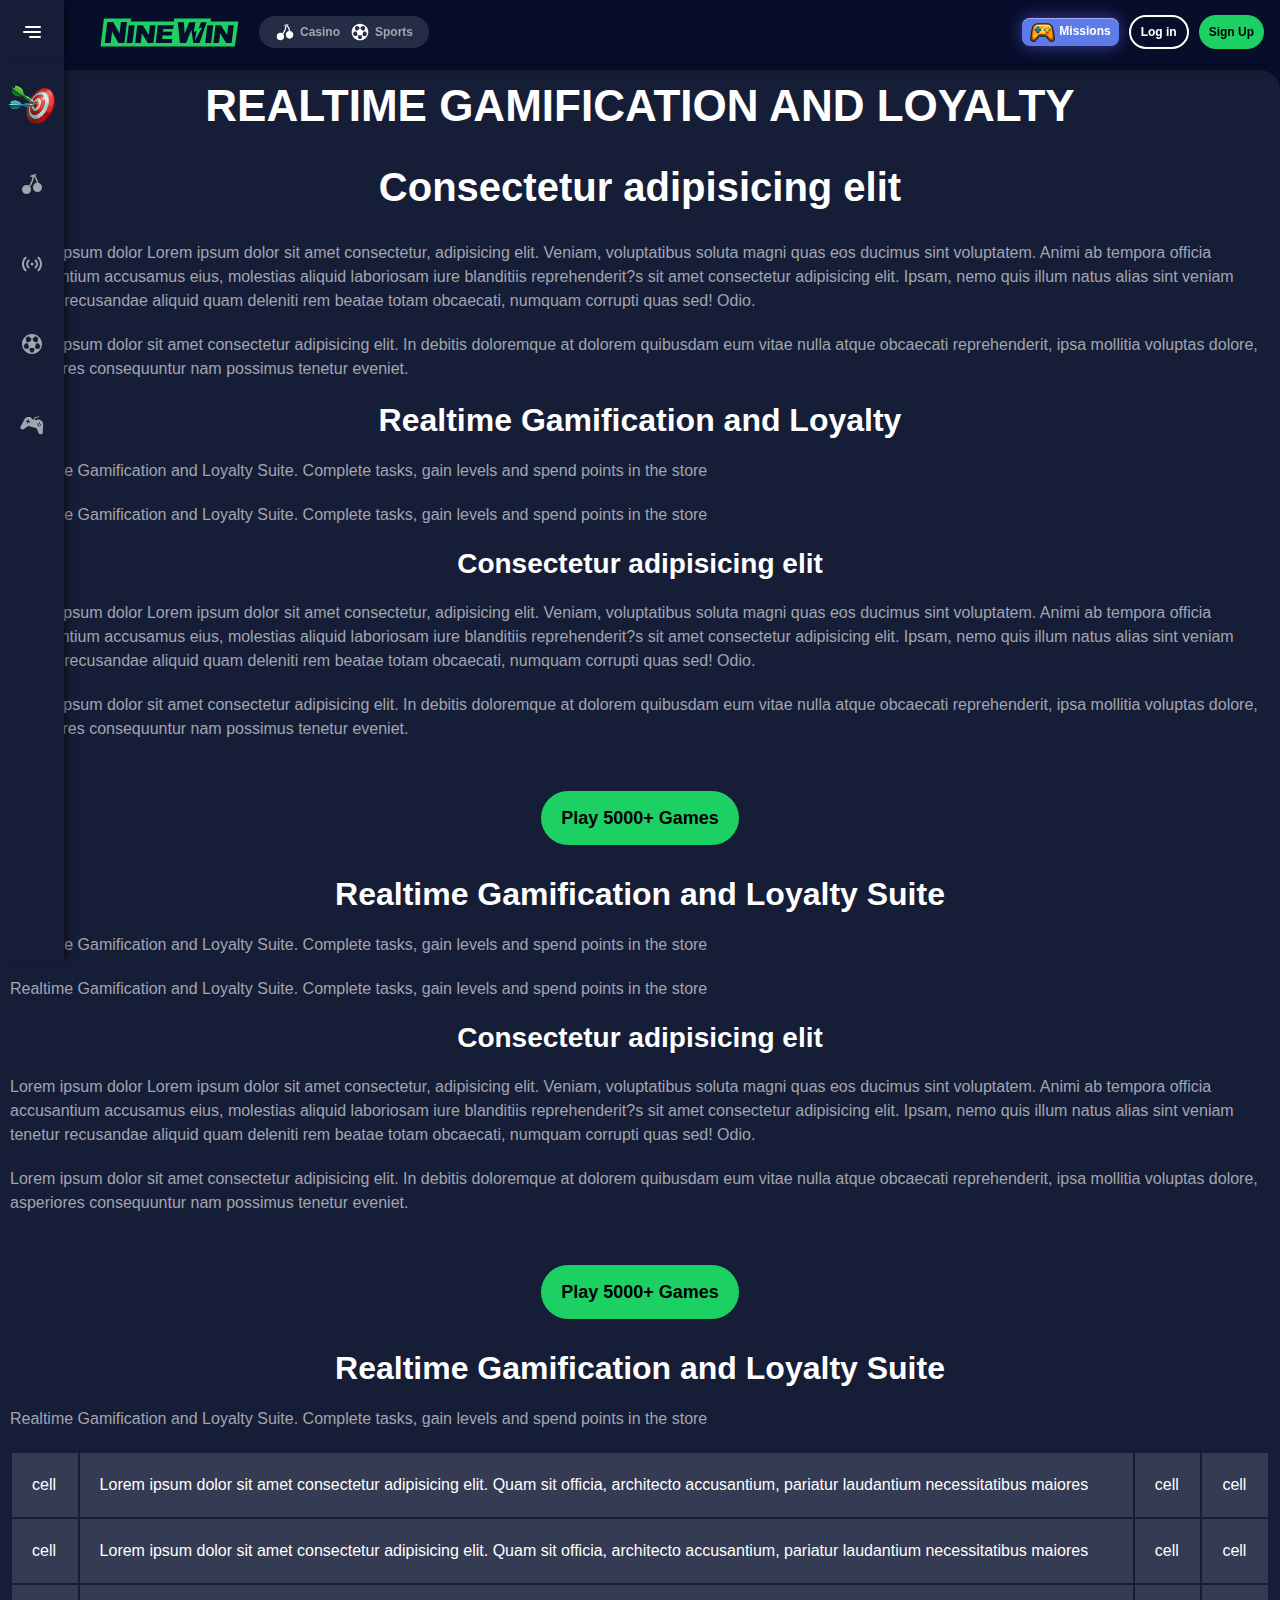
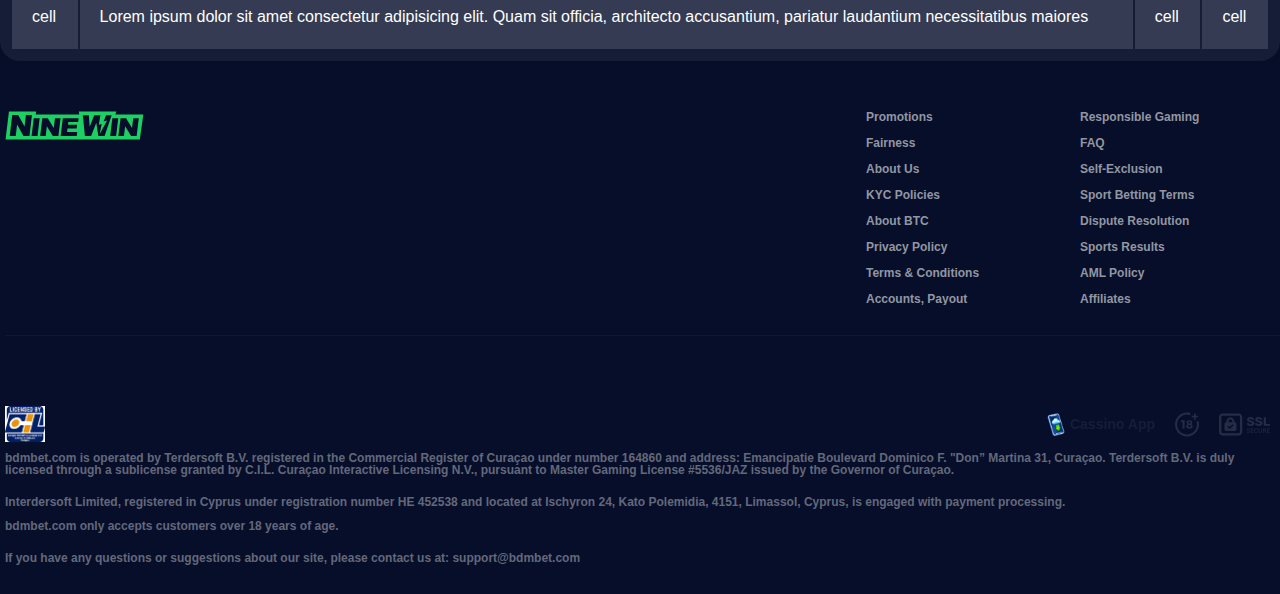
==== commit 5c150d66: "fix" ====
--- a/about.html
+++ b/about.html
@@ -275,26 +275,7 @@
     <footer class="footer">
         <div class="footer__bottom">
             <div class="footer-social">
-                <svg width="104" height="20" viewBox="0 0 104 20" fill="none" xmlns="http://www.w3.org/2000/svg">
-                    <path
-                        d="M12.7849 11.4498L12.7902 11.4621L12.796 11.4741C12.8833 11.6566 12.9335 11.8794 12.9335 12.1279C12.9335 12.6926 12.6954 13.2045 12.1237 13.6952C11.577 14.1645 10.8474 14.4237 9.88942 14.4237H5.67803V5.61882H9.59079C10.5303 5.61882 11.2067 5.85587 11.6961 6.25844C12.2119 6.6963 12.4176 7.13945 12.4176 7.63096C12.4176 7.83374 12.3871 8.02277 12.3239 8.19323C12.2489 8.39594 12.1763 8.52199 12.1188 8.5954C11.9819 8.74524 11.8902 8.84502 11.804 8.92126C11.7632 8.9573 11.7255 8.98607 11.6945 9.00697C11.6615 9.02912 11.6452 9.03633 11.6471 9.03551L11.5902 9.05975L11.5387 9.09391L11.4166 9.17494L10.2603 9.9418L11.5772 10.3785C11.5771 10.3785 11.58 10.3795 11.5859 10.3817C11.5916 10.3839 11.5993 10.3869 11.6087 10.3908C11.6275 10.3987 11.6516 10.4095 11.6791 10.4232L11.7219 10.4445L11.7595 10.457C11.7615 10.458 11.7813 10.4667 11.8233 10.49C11.8769 10.5198 11.9497 10.564 12.041 10.6245L12.0492 10.63L12.0576 10.6352C12.223 10.738 12.3599 10.8522 12.4945 10.9861C12.5815 11.0726 12.6874 11.2233 12.7849 11.4498ZM7.09667 12.9247V13.5999H7.77189H9.67224C10.1236 13.5999 10.5693 13.4606 10.919 13.1359L10.9275 13.128L10.9357 13.1198C11.2566 12.8006 11.4469 12.389 11.4469 11.9119C11.4469 11.4165 11.2529 11.0195 10.9357 10.7039L10.9275 10.6957L10.919 10.6878C10.5693 10.3631 10.1235 10.2238 9.67224 10.2238H7.77189H7.09667V10.899V12.9247ZM10.4742 6.88222L10.4647 6.87271L10.4547 6.86358C10.1143 6.55095 9.69755 6.45609 9.30574 6.45609H7.77189H7.09667V7.13131V8.85987V9.53509H7.77189H9.30574C9.7249 9.53509 10.1168 9.41288 10.4329 9.14683L10.4543 9.12875L10.4742 9.10895C10.765 8.81967 10.9311 8.43116 10.9311 7.99561C10.9311 7.56009 10.765 7.17153 10.4742 6.88222ZM22.695 6.90064L22.695 6.90066L22.6984 6.90387C23.5822 7.74799 24.0233 8.7731 24.0233 10.0213C24.0233 11.2671 23.5837 12.2933 22.6983 13.1521C21.8045 13.993 20.6869 14.4237 19.2961 14.4237H16.0349V5.61882H19.2961C20.7036 5.61882 21.8177 6.05114 22.695 6.90064ZM17.4536 12.6411V13.3163H18.1288H19.2961C20.197 13.3163 20.9746 12.9872 21.612 12.3698C22.2641 11.7382 22.5911 10.9398 22.5911 10.0213C22.5911 9.1083 22.2906 8.29367 21.6591 7.66546C21.0292 7.03872 20.2264 6.73967 19.2961 6.73967H18.1288H17.4536V7.41489V12.6411ZM28.5299 9.07594V14.4237H27.1112V5.61882H28.5915L31.5244 9.35763L32.0556 10.0349L32.5869 9.35763L35.5197 5.61882H37V14.4237H35.5814V9.07594V7.1502L34.3788 8.65428L32.0556 11.5598L29.7325 8.65428L28.5299 7.15021V9.07594Z"
-                        fill="#37003C" stroke="#37003C" stroke-width="1.35044" />
-                    <path
-                        d="M65.8139 12.2902L65.1993 12.5697C65.4168 13.0481 65.5324 13.5604 65.5324 14.1403C65.5324 15.4753 64.9545 16.6615 63.7065 17.7316C62.4776 18.7721 60.89 19.326 58.8777 19.326H49.9426V0.67644H58.3076C60.2547 0.67644 61.758 1.17166 62.8702 2.09969L62.8702 2.0997L62.8735 2.10243C64.0033 3.03305 64.5143 4.09339 64.5143 5.28144C64.5143 5.76602 64.4436 6.19615 64.287 6.60793L64.2841 6.61548L64.2814 6.6231C64.1179 7.08608 63.9488 7.4014 63.7702 7.60719C63.5233 7.89159 63.3004 8.12436 63.0862 8.31378C62.8951 8.48277 62.712 8.60381 62.5542 8.70115L62.3098 8.82275L60.9996 9.4745L62.3457 10.0484C62.379 10.0626 62.4122 10.0758 62.4399 10.0867C62.4468 10.0894 62.4533 10.0919 62.4597 10.0944C62.4814 10.103 62.501 10.1107 62.5225 10.1193C62.5751 10.1405 62.6291 10.1637 62.6898 10.1939L62.7106 10.2042L62.732 10.2131C62.8395 10.2576 63.0982 10.394 63.4993 10.6468C63.8709 10.8809 64.1924 11.1315 64.4729 11.4221L64.4728 11.4222L64.4826 11.4319C64.713 11.6612 64.9575 12.038 65.1993 12.5697L65.8139 12.2902ZM54.0488 15.7203V16.3955H54.7241H58.4433C59.2165 16.3955 59.9277 16.1635 60.4722 15.6265C61.0164 15.1172 61.2904 14.4657 61.2904 13.7082C61.2904 12.9615 61.0146 12.311 60.4722 11.8033C59.9277 11.2664 59.2165 11.0343 58.4433 11.0343H54.7241H54.0488V11.7095V15.7203ZM59.5612 4.26646L59.556 4.26151L59.5507 4.25667C59.0561 3.80397 58.4294 3.62039 57.7375 3.62039H54.7241H54.0488V4.29561V7.71221V8.38743H54.7241H57.7375C58.4436 8.38743 59.0647 8.18249 59.5507 7.73764C60.0535 7.27747 60.2723 6.66514 60.2723 5.99717C60.2723 5.32009 60.0481 4.73149 59.5612 4.26646ZM74.4233 15.4233V16.0985H75.0985H84.753V19.326H70.317V0.67644H84.4816V3.90397H75.0985H74.4233V4.57919V7.71221V8.38743H75.0985H82.174V11.3314H75.0985H74.4233V12.0066V15.4233ZM93.4334 4.86281V4.18759H92.7582H87.8274V0.67644H103.132V4.18759H98.2013H97.5261V4.86281V19.326H93.4334V4.86281Z"
-                        fill="#37003C" stroke="#37003C" stroke-width="1.35044" />
-                    <path fill-rule="evenodd" clip-rule="evenodd"
-                        d="M4.67697 0.824951H38.001C39.9963 0.824951 41.6252 2.44551 41.6252 4.44416V15.6123C41.6252 17.5974 39.9963 19.218 38.001 19.218H4.67697C2.68161 19.218 1.05273 17.5974 1.05273 15.6123V4.44416C1.05273 2.44551 2.68161 0.824951 4.67697 0.824951Z"
-                        stroke="#37003C" stroke-width="0.837272" stroke-miterlimit="22.9256" />
-                </svg>
-                <!-- <div class="link">
-                    <p>Follow us</p>
-                    <div class="icon">
-                        <button><img src="./img/icon/social/fb.svg" alt="fb" width="16.67"></button>
-                        <button><img src="./img/icon/social/inst.svg" alt="inst" width="16.67"></button>
-                        <button><img src="./img/icon/social/telegram.svg" alt="teleg" width="16.67"></button>
-                        <button><img src="./img/icon/social/x.svg" alt="x" width="16.67"></button>
-                    </div>
-                </div> -->
+                <svg width="139" height="29" viewBox="0 0 139 29" fill="none" xmlns="http://www.w3.org/2000/svg"><path fill-rule="evenodd" clip-rule="evenodd" d="M0.603516 28.5868L0.808089 26.5852L3.95034 0.414062H4.63362H30.2524H31.1218L30.7372 3.61584H74.2071L73.8716 0.414062H111.313L110.415 3.61584H137.455H138.343L134.824 28.5868H0.603516Z" fill="#1DD063"/><path d="M37.2944 7.31348H42.8036L48.7853 17.0195L49.9657 7.31348H55.5404L53.3985 24.8883H47.8238L41.8748 15.2378L40.6985 24.8883H35.1484L37.2944 7.31348Z" fill="#060E2A"/><path d="M28.7395 7.31348H34.6599L32.518 24.8883H26.5977L28.7395 7.31348Z" fill="#060E2A"/><path d="M7.21455 4.1123H13.1779L19.5585 15.5836L20.9333 4.1123H26.9682L24.4744 24.8868H18.4395L12.0977 13.4792L10.7271 24.8868H4.71875L7.21455 4.1123Z" fill="#060E2A"/><path d="M57.8198 7.31348H73.6129L73.1547 11.0681H63.284L62.9403 13.867H72.095L71.6572 17.4511H62.5066L62.0831 20.9118H72.2504L71.7615 24.8883H55.6738L57.8198 7.31348Z" fill="#060E2A"/><path d="M115.548 7.31745H121.059L127.039 17.0194L128.222 7.31745H133.798L131.654 24.8882H126.08L120.133 15.2397L118.954 24.8882H113.404L115.548 7.31745ZM77.8125 4.18555H83.8577L84.6453 15.737L89.2154 4.18555H95.4222L93.8409 13.8217L96.6926 13.0326L94.653 23.0386L102.147 9.5554L98.6299 10.4432L101.023 4.18555H106.627L99.5996 24.8882H93.3519L91.3001 11.853L86.1427 24.8882H79.9053L77.8125 4.18555ZM107.339 7.31745H113.263L111.119 24.8882H105.195L107.339 7.31745Z" fill="#060E2A"/></svg>
             </div>
             <div class="footer-link">
                 <a href="#">Promotions</a>
--- a/style/style.css
+++ b/style/style.css
@@ -28,9 +28,7 @@
     font-family: 'Montserrat',  sans-serif;
     background-color:#060E2A;
 }
-/* * {
-    outline: 1px solid red;
-  } */
+
 h1 {
     margin: 0 0 30px;
     font-size: 44px;
@@ -38,7 +36,7 @@
     line-height: 1.2;
     text-align: center;
     text-transform: uppercase;
-    color: black;
+    color: white;
 }
 h2 {
     margin: 0 0 30px;
@@ -46,14 +44,14 @@
     font-weight: 600;
     line-height: 1.2;
     text-align: center;
-    color: black;
+    color: white;
 }
 h3 {
     margin: 0 0 16px;
     font-size: 32px;
     line-height: 1.2;
     text-align: center;
-    color:black;
+    color: white;
     font-weight: 700;
 }
 h4 {
@@ -61,7 +59,7 @@
     font-size: 28px;
     line-height: 1.2;
     text-align: left;
-    color:black;
+    color: white;
     font-weight: 700;
     text-align: center;
 }
@@ -146,7 +144,7 @@
     align-items:center;
     justify-content: center;
     font-size: 12px;
-    color:#D0D2D7;
+    color:#A2A5AF;
     font-weight: 600;
     height: 32px;
     cursor: pointer;
@@ -325,7 +323,7 @@
     justify-content: flex-start;
     overflow: hidden;
     z-index: 903;
-    background-color: rgba(207, 205, 213, 0.5); 
+    background-color: rgba(22, 22, 23, 0.5); 
     backdrop-filter: blur(10px);
     
  }
@@ -367,7 +365,7 @@
     gap: 8px;
     font-weight: 600;
     font-size: 10px;
-    color:black;
+    color:white;
  }
  .smart-item-img {
     width: 40px;
@@ -384,7 +382,8 @@
     justify-content: flex-start;
     align-items:center;
     gap:8px;
-    background-color:#ECECEC;
+    background-color:#252C45;
+    height: 40px;
     padding: 8px;
     border-radius: 8px;
     cursor: pointer;
@@ -408,21 +407,25 @@
     padding: 11px 17px;
     margin-top: 20px;
 }
-/* banner */
-.wrapper-section {
-    padding-right: 2%;
-    overflow-x: hidden;
-}
-
-
+
+main {
+   width: 100%;
+   max-width: 1440px;
+   padding-left: 70px;
+   margin: 0 auto;
+   overflow: hidden;
+}
+@media screen and (max-width: 1280px){
+    main {
+        padding: 0;
+        margin: 0;
+    }
+} 
 .banner {
-    margin: 100px 10px 10px 80px;
+    margin: 100px auto 10px;
     padding: 130px 30px; 
-    background-image: url('../img/header-bg.webp');
-    background-size:100%;
-    background-position: top;
-    background-repeat: no-repeat;
-    width: calc(100% - 60px); 
+    width: 100%;
+    max-width: 1368px; 
     height: 500px;
     display: flex;
     justify-content: center;
@@ -436,12 +439,12 @@
 }
 .banner__box-title {
     font-size: 30px;
-    color: #0BD9E9;
+    color: white;
     font-weight: 700;
  }
 .banner__box-h1 {
     font-size: 109px;
-    color: #F9FAFA;
+    color: #E4C609;
     text-transform: uppercase;
     font-weight: 900;
     text-align: center;
@@ -450,7 +453,7 @@
     margin-bottom: 24px;
     font-size: 30px;
     line-height: 1.4;
-    color: white;
+    color: #E4C609;
     font-weight: 700;
     text-align: center;
 }
@@ -460,7 +463,7 @@
     align-items:center;
 }
 .banner-btn {
-    padding: 10px 60px;
+    padding: 10px 40px;
     margin-bottom: 10px;
     text-transform: capitalize;
     display: flex;
@@ -469,7 +472,7 @@
     justify-content: center;
     font-size: 18px;
     line-height: 24px;
-    background-color:#0BD9E9;
+    background-color:#1DD063;
     border:none;
     border-radius: 40px;
     color: black;
@@ -484,9 +487,26 @@
     font-weight: 500;
     font-size: 10px;
 }
+.background {
+    position: absolute;
+    top:-10px;
+    left: 0;
+    right: 0;
+    bottom: 0;
+    z-index: -1;
+    display: block;
+    width: 100%;
+    max-width: 1360px;
+
+    -webkit-user-select: none;
+    -moz-user-select: none;
+    -ms-user-select: none;
+    user-select: none;
+    -webkit-touch-callout: none;
+}
 @media (max-width: 1280px) {
     .banner {
-        margin: 10px;
+        /* margin: 10px; */
         padding: 0 30px; 
         background-size:100%;
         background-position: center;
@@ -499,12 +519,6 @@
     .banner__box {
         padding: 0;
     }
-    .banner__box-title {
-        font-size: 14px;
-        color: #0BD9E9;
-        font-weight: 700;
-        text-align: center;
-    }
     .banner__box-h1 {
         font-size: 50px;
     }
@@ -515,19 +529,38 @@
 }
 @media (max-width: 768px) {
     .banner {
-        background-image: url('../img/header-bg-mb.webp');
-        background-position: top;
-        height: 650px;
+        height: 800px;
         margin-top:40px;
         align-items:flex-end;
         padding: 20px;
     }
+    .background {
+        top: 20px;
+        background-repeat:no-repeat;
+    }
     .banner__box {
         padding: 0;
     }
+    .banner__box-h1 {
+        font-size: 50px;
+     }
+    .banner__box-content { 
+        margin-bottom: 12px;
+        font-size: 18px;
+    }
+}
+@media (max-width: 468px) {
+    .banner {
+        height: 400px;
+        margin: 70px 0px 5px 0px;
+        align-items:flex-end;
+        padding: 30px;
+    }
+    .banner__box {
+        padding: 0;
+    }
     .banner__box-title {
         font-size: 14px;
-        color: #0BD9E9;
         font-weight: 700;
         text-align: center;
      }
@@ -539,43 +572,20 @@
         font-size: 18px;
     }
 }
-@media (max-width: 468px) {
-    .banner {
-        background-image: url('../img/header-bg-mb.webp');
-        height: 400px;
-        margin: 70px 3px 5px 3px;
-        align-items:flex-end;
-        padding: 30px;
-    }
-    .banner__box {
-        padding: 0;
-    }
-    .banner__box-title {
-        font-size: 14px;
-        color: #0BD9E9;
-        font-weight: 700;
-        text-align: center;
-     }
-    .banner__box-h1 {
-        font-size: 50px;
-     }
-    .banner__box-content { 
-        margin-bottom: 12px;
-        font-size: 18px;
-    }
-}
 
 /* atr */
 .atr {
     display: flex;
     flex-direction: column;
+    margin: 0px auto 10px;
+    width: 100%;
+    max-width: 1368px;
 }
 .atr__welcome {
     display: flex;
     justify-content: center;
     align-items:center;
     gap:30px;
-    padding-left: 4%;
 }
 .atr__welcome-info span  {
     display: flex;
@@ -593,42 +603,38 @@
     font-weight: 700;
     text-transform: capitalize;
     font-weight: 700;
+    color:white;
 }
 .pay {
-    margin: 0 auto;
-    display: flex;
-    justify-content: space-around;
+    display: flex;
+    justify-content: center;
+    align-items: center;
+    gap:10px;
     overflow-x: auto;
-    max-width: 1300px;
-    width: 100%;
-    padding: 20px;
-    padding-left: 60px;
+    margin: 20px auto 10px;
+    width: 100%;
+    max-width: 1368px;
 }
 .pay img {
     width: 72px;
     height: 48px;
-    margin-right: 30px;
-}
-@media screen and (min-width: 1100px){
-    .pay {
-        padding-left: 70px;
-    }
-}
+}
+
 /* slot */
 
 .slot {
     display: flex;
     flex-direction: column;
     justify-content: center;
-    width: calc(100% - 60px); 
-    padding: 0px 10px 10px 90px;
+    margin: 0px auto 10px;
+    width: 100%;
+    max-width: 1368px;
     overflow: hidden;
 }
 .slot__box { 
     display: flex;
-    justify-content: center;
+    justify-content: space-around;
     margin: 0 auto;
-    padding-left: 30px;
     
 }
 .slot__item { 
@@ -638,9 +644,11 @@
     position: relative;
     border-radius:20px;
 }
-/* .margin {
-    margin-left: 20px;
-} */
+.slot__item-img {
+    width: 100%;
+    max-width: 251px;
+    height: 251px;
+}
 @media screen and(max-width:768px) {
     .margin {
         margin-left: 10px;
@@ -700,23 +708,20 @@
         padding-left: 0;
     }
 }
-@media screen and (max-width: 478px) {
-    .wrapper-section {
-        padding-right: 1%;
-    }
-}
+
 /* text */
 
 .text { 
     display: flex;
     flex-direction: column;
     justify-content: center;
-    width: calc(100% - 60px); 
+    margin: 0px auto 10px;
+    width: 100%;
+    max-width: 1368px;
     padding: 40px 40px 40px 40px;
     overflow: hidden;
-    background-color:white;
+    background-color:#161D37;
     border-radius: 20px;
-    margin: 30px 20px 20px 80px;
 }
 .about-section {
     margin-top: 80px;
@@ -745,19 +750,19 @@
     font-weight: 500;
     font-size: 16px;
     line-height: 1.5;
-    color: #74757b;
+    color: white;
   }
   
   td {
     border: none; 
     padding: 20px; 
     white-space: nowrap; 
-    border: 2px solid white;
+    border: 2px solid #161D37;
     
   }
   tr {
-    background-color: #EFF0F1; 
-    border: 2px solid white;
+    background-color: #353B52; 
+    border: 2px solid #161D37;
   }
   @media (max-width: 1280px) {
     .table-wrapper {
@@ -773,17 +778,19 @@
 
 @media screen and (max-width: 1280px) {
     .text { 
-        margin: 5px;
         padding: 10px;
         width: 100%;
     }
 }
 
 .slot-second {
-    width: calc(100% - 60px); 
-    padding: 30px 20px 20px 80px;
+    margin: 0px auto 10px;
+    width: 100%;
+    max-width: 1368px;
+    padding-top: 70px;
     overflow: hidden;
     margin-bottom: 50px;
+    
  }
 .slot-second__box {
     display: flex;
@@ -837,8 +844,10 @@
 /* footer */
 
 .footer {
-    width: calc(100% - 100px); 
-    margin: 30px 10px 10px 80px;
+    width: 100%;
+    max-width: 1440px;
+    padding-left: 70px;
+    margin: 70px auto;
     display: flex;
     flex-direction: column;
     overflow: hidden;
@@ -849,7 +858,9 @@
     gap:40px;
     flex-wrap: wrap;
     overflow: hidden;
-    width: calc(100% - 100px); 
+    margin: 0px auto 10px;
+    width: 100%;
+    max-width: 1368px;
 }
 .footer-link {
     display: grid;
@@ -879,7 +890,9 @@
 }
 .footer__top {
     overflow: hidden;
-    width: calc(100% - 100px); 
+    margin: 0px auto 10px;
+    width: 100%;
+    max-width: 1368px;
     margin-top: 20px;
     padding-top: 30px;
 }
